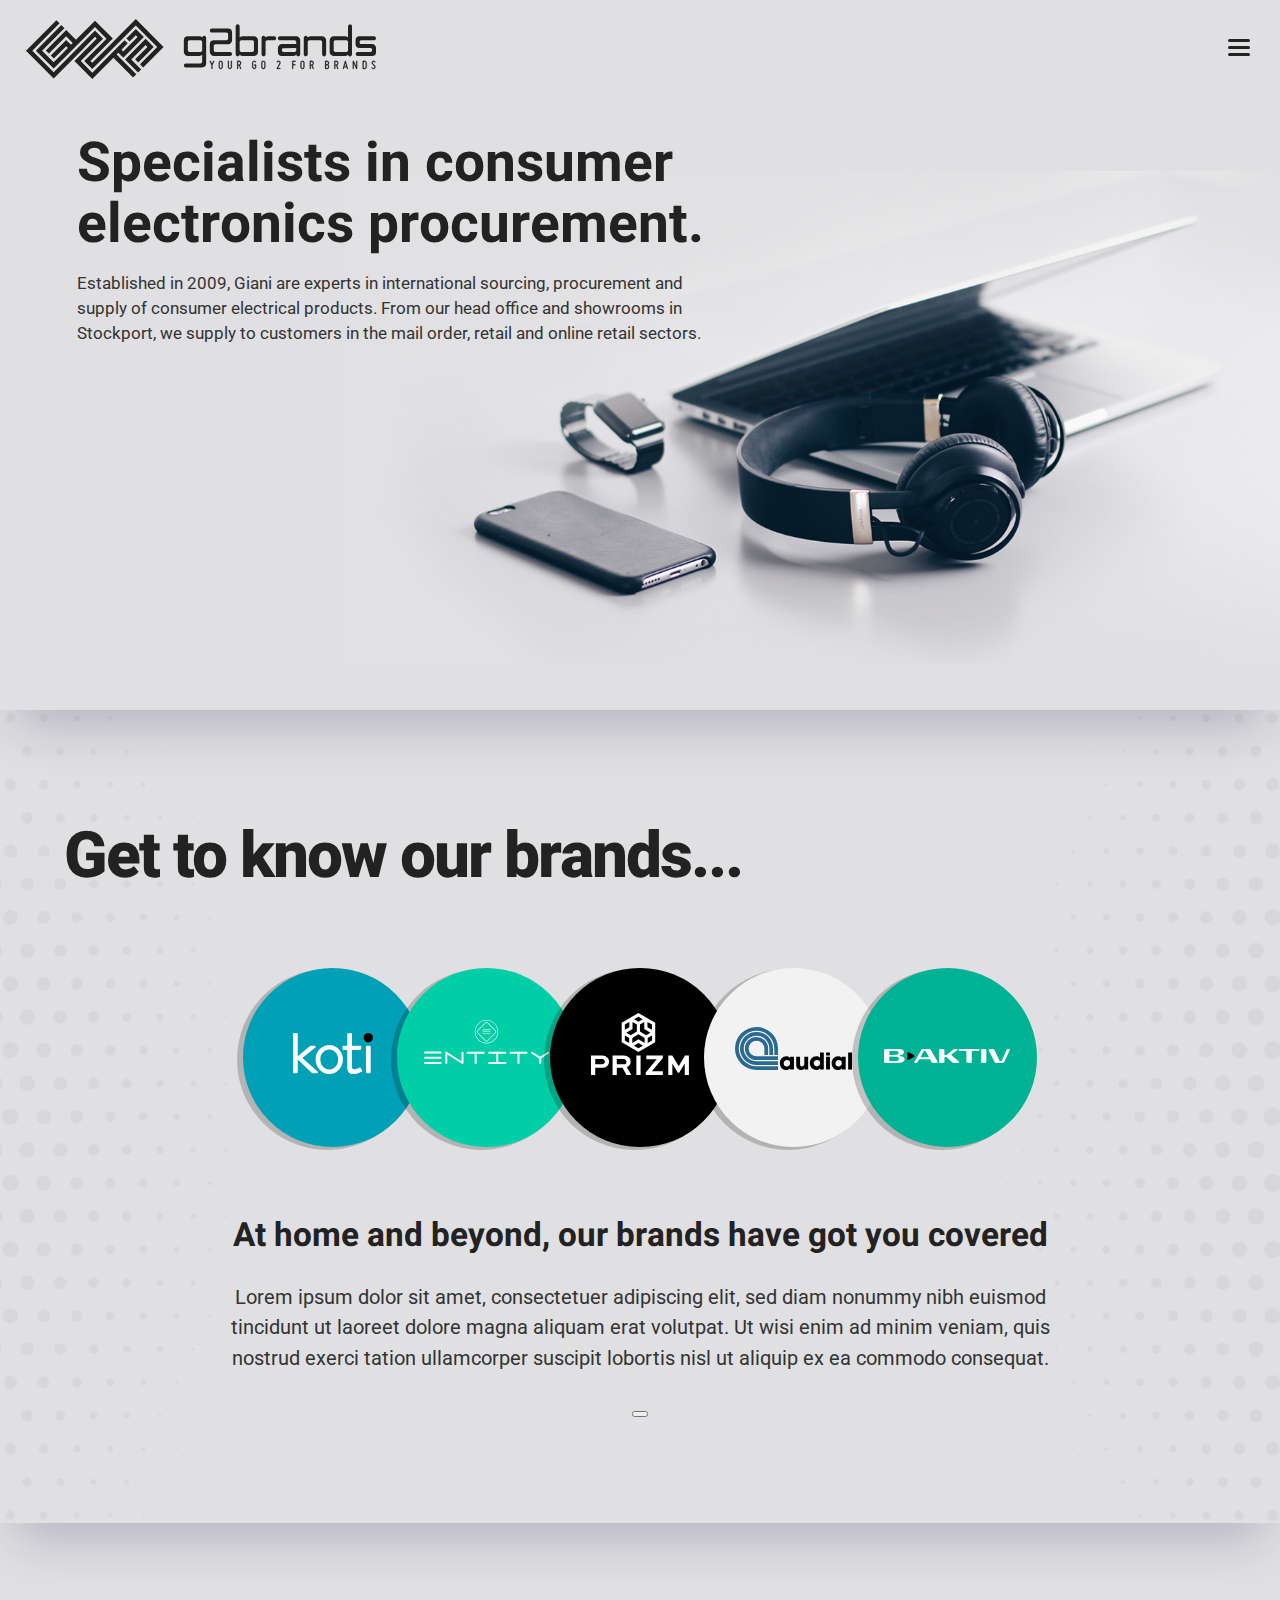
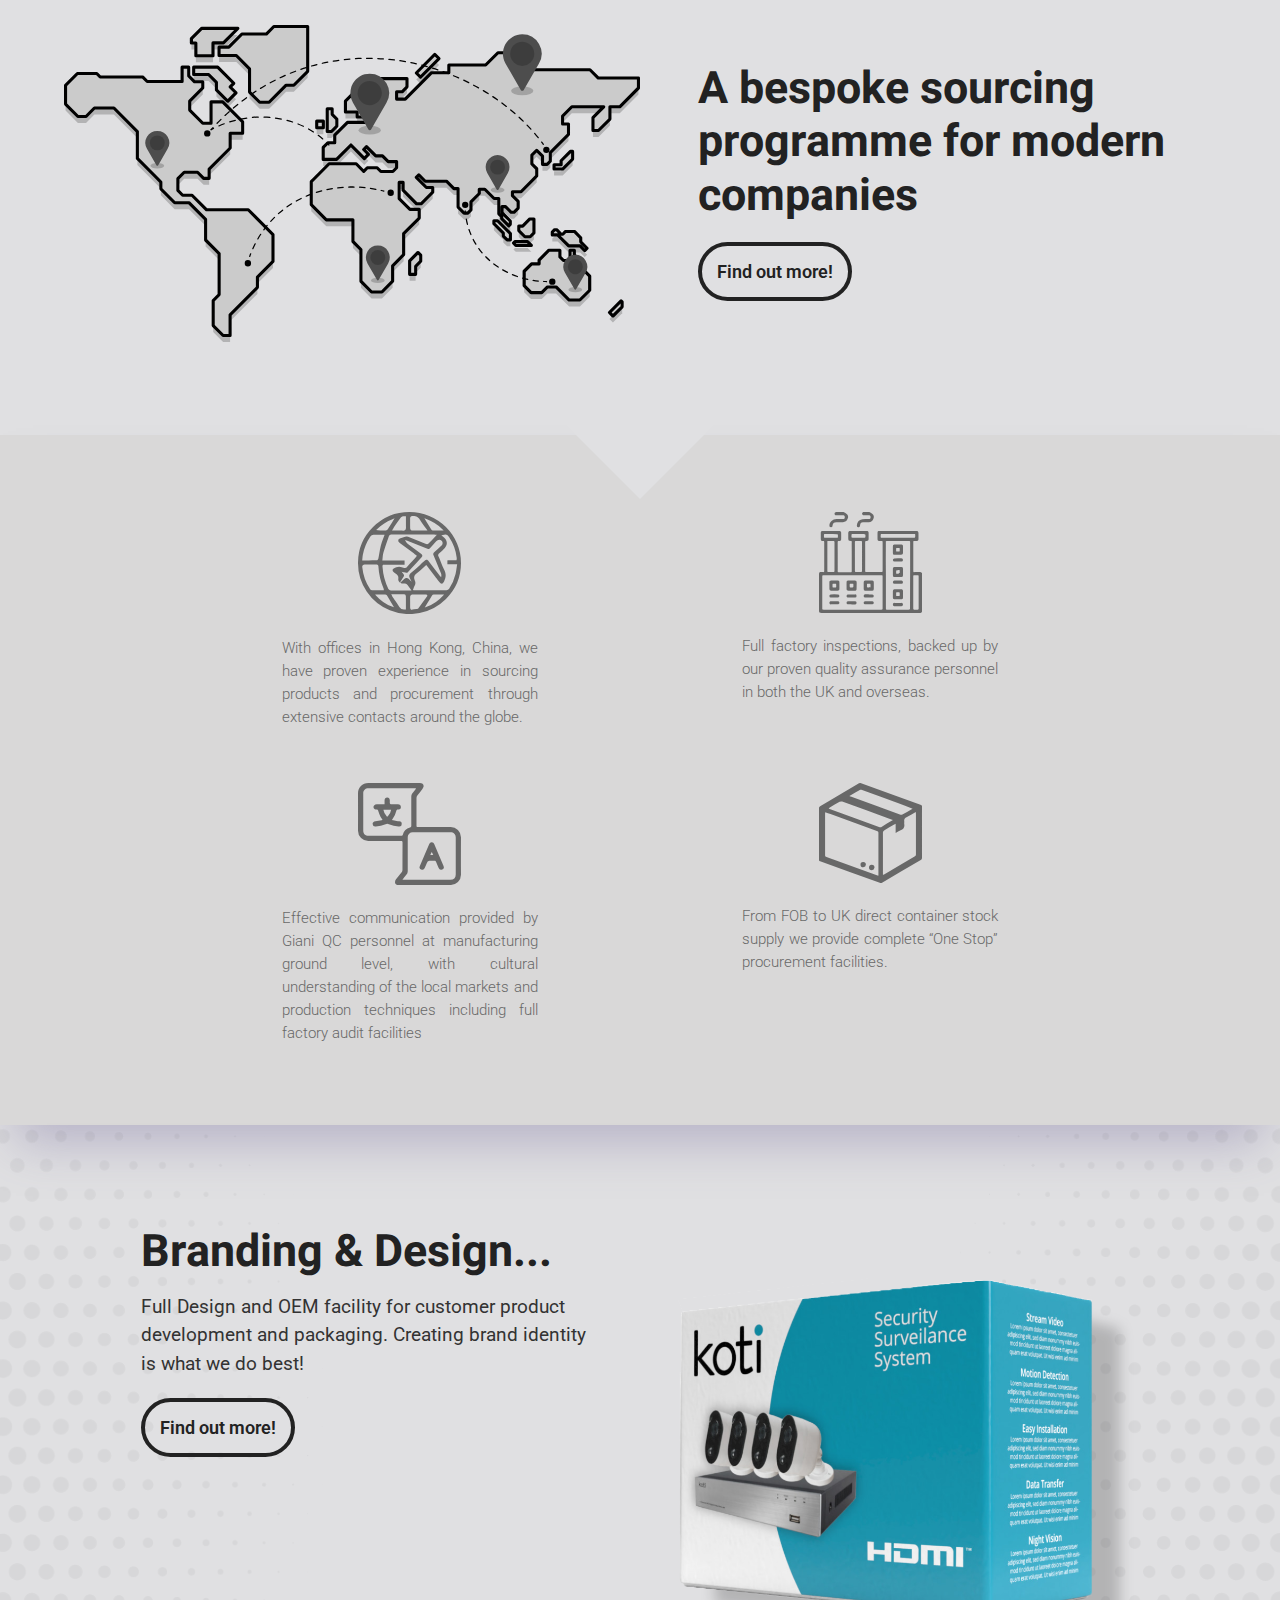
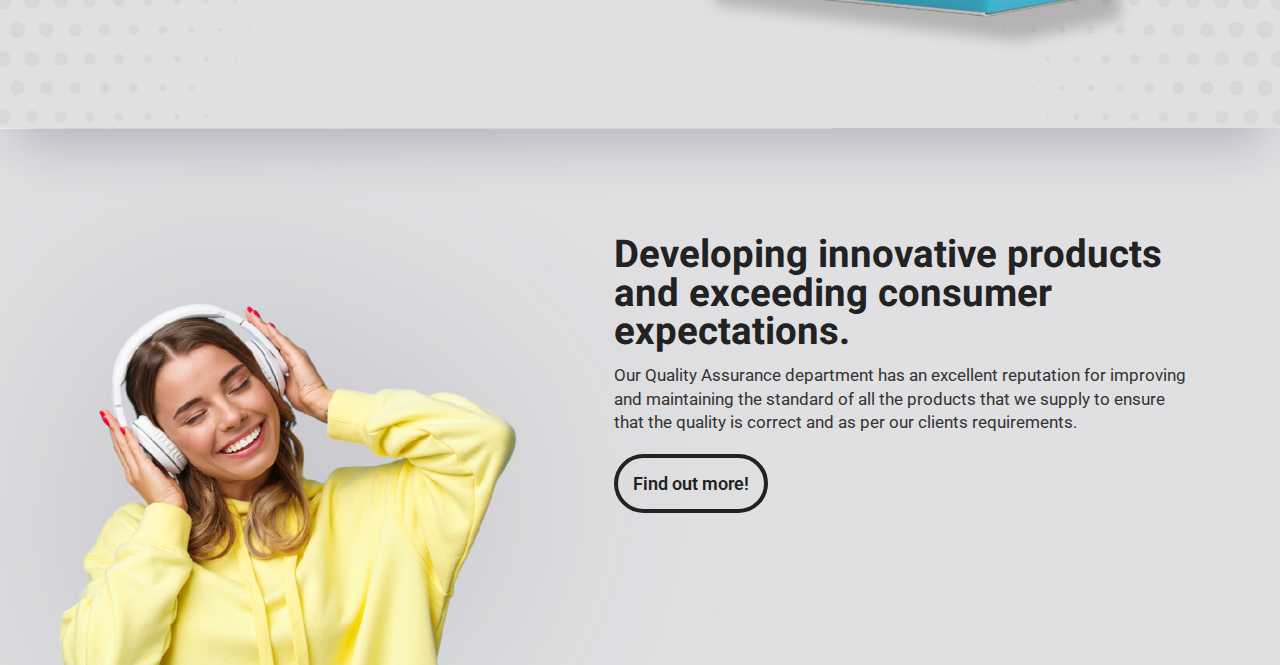
==== index.html @ 63da203d "Add files via upload" ====
<!DOCTYPE html>
<html lang="en">

<head>
    <meta http-equiv="Content-Type" content="text/html; charset=utf-8">
    <meta name="viewport" content="width=device-width, initial-scale=1.0" />
    <meta http-equiv="X-UA-Compatible" content="ie=edge" />
    <link rel="stylesheet" href="style.css">
</head>


<body>

    <!-- Navbar 
------------------------------------------- -->


    <nav>
        <div id="logo"><img src="assets/g2b-logo-1.svg" alt=""></div>
        <label for="drop" class="toggle-1" id='main-toggle'><span class="nav-icon"></span></label>
        <input type="checkbox" id="drop">
        <ul class="menu">
            <li><a href="index.html">Home</a></li>
            <li>
                <!-- First Tier Drop Down -->
                <label for="drop-1" class="toggle-2">Brands +</label>
                <a href="#">Brands</a>
                <input type="checkbox" id="drop-1">
                <ul>
                    <li><a href="entity.html">Entity</a></li>
                    <li><a href="#">Audial</a></li>
                    <li><a href="#">B-Aktiv</a></li>
                    <li><a href="#">Prizm</a></li>
                    <li><a href="#">Koti</a></li>
                </ul>
            </li>
            <li><a href="#">Sourcing</a></li>
            <li><a href="#">Branding & Design</a></li>
            <li><a href="#">Quality Assurance</a></li>
            <li><a href="#">Contact</a></li>
        </ul>
    </nav>


    <!-- Header 
------------------------------------------- -->

    <div class="header home-header section">
        <div class="header-txt">
            <h1>Specialists in consumer electronics procurement.</h1>
            <p>Established in 2009, Giani are experts in international sourcing,
                procurement and supply of consumer electrical products.
                From our head office and showrooms in Stockport, we supply
                to customers in the mail order, retail and online retail sectors.</p>
        </div>
        <img src="assets/CE.png" alt="">
    </div>


    <!-- Brands 
------------------------------------------- -->

    <div class="brands section dots-bg">
        <h2>Get to know our brands...</h2>
        <div class="brand-links">
            <a href="#" id="koti"><img src="assets/koti.svg" alt="">
                <h5>Smart Home<br>Technology</h5>
            </a>
            <a href="entity.html" id="entity"><img src="assets/entity.svg" alt="">
                <h5>Affordable Home<br>Computing</h5>
            </a>
            <a href="#" id="prizm"><img src="assets/prizm.svg" alt="">
                <h5>High Spec<br>Computing</h5>
            </a>
            <a href="#" id="audial"><img src="assets/audial.svg" alt="">
                <h5>Audio & Home<br>Cinema</h5>
            </a>
            <a href="#" id="b-aktiv"><img src="assets/b-aktiv.svg" alt="">
                <h5>Wearable<br>Tech</h5>
            </a>
        </div>
        <div class="txt brands-txt">
            <h3>At home and beyond, our brands have got you covered</h3>
            <p>Lorem ipsum dolor sit amet, consectetuer adipiscing elit, sed diam nonummy nibh euismod tincidunt ut
                laoreet dolore magna aliquam erat volutpat. Ut wisi enim ad minim veniam, quis nostrud exerci tation
                ullamcorper suscipit lobortis nisl ut aliquip ex ea commodo consequat. </p>
            <button></button>
        </div>
    </div>


    <!-- Sourcing 
------------------------------------------- -->
    <div class="sourcing">
        <div class="sourcing-header flex-panel">
            <div class="image"><img src="assets/global-sourcing-logistics.svg" alt=""></div>
            <div class="text-n-button">
                <h2>A bespoke sourcing
                    programme for modern
                    companies</h2>
                <a href="#" class="button">Find out more!</a>
            </div>
        </div>
        <div id="shape">
            <div class="triangle-down"></div>
        </div>
        <div class="sourcing-icons">
            <div class="icon-box"><img src="assets/icon-global-sourcing-grey.svg" alt="">
                <p>With offices in Hong Kong, China, we have proven experience in sourcing products and
                    procurement through extensive contacts
                    around the globe.</p>
            </div>
            <div class="icon-box"><img src="assets/icon-factory-grey.svg" alt="">
                <p>Full factory inspections, backed up by our
                    proven quality assurance personnel in both
                    the UK and overseas.</p>
            </div>
            <div class="icon-box"><img src="assets/icon-communication-grey.svg" alt="">
                <p>Effective communication provided by Giani
                    QC personnel at manufacturing ground level, with cultural understanding of the local markets and
                    production techniques including full factory audit facilities</p>
            </div>
            <div class="icon-box"><img src="assets/icon-procurement-grey.svg" alt="">
                <p>From FOB to UK direct container stock supply we provide complete “One Stop” procurement facilities.
                </p>
            </div>
        </div>
    </div>



    <!-- Branding & Packaging 
------------------------------------------- -->

    <div class="packaging section dots-bg">
        <div class="packaging-panel flex-panel">
            <div class="text-n-button">
                <h2>Branding & Design...</h2>
                <p>Full Design and OEM facility for customer
                    product development and packaging. Creating
                    brand identity is what we do best!</p>
                <a href="#" class="button">Find out more!</a>
            </div>
            <div class="image"><img src="assets/packaging.png" alt=""></div>
        </div>
    </div>


    <!-- Quality Assurance 
------------------------------------------- -->

    <div class="quality section">

        <div class="text-n-button">
            <h2>Developing innovative products
                and exceeding consumer
                expectations.</h2>
            <p>Our Quality Assurance department has an excellent reputation for improving
                and maintaining the standard of all the products that we supply to ensure that
                the quality is correct and as per our clients requirements.</p>
            <a href="#" class="button">Find out more!</a>
        </div>

    </div>

</body>

</html>
---- style.css ----
@import url('https://fonts.googleapis.com/css2?family=Heebo:wght@100;200;300;400;500;600;700;800;900&display=swap');
@import url('https://fonts.googleapis.com/css2?family=Roboto:ital,wght@0,100;0,300;0,400;0,500;0,700;0,900;1,100;1,300;1,400;1,500;1,700;1,900&display=swap');


/* Global
--------------------------------------------- */


body {
  background:#e0e0e2;
  margin: 0;
  padding: 0;
  word-wrap: break-word !important;
  font-family: 'roboto', sans-serif;
  color: #333333;
  overflow-x: hidden;
}

a,
a:link,
a:active,
a:visited {
  text-decoration: none;
}

h1,h2,h3,h4,h5,h6 {
  font-family: 'Heebo',sans-serif;
  color: #222222;
}

.section {
  width: 100%;
  padding: 8vw 0 0 0;
  box-shadow: 0 2em 3em -1em rgba(15, 5, 68, 0.2);
}

.dots-bg {
  background: url(assets/bg.png) no-repeat center;
  background-size: cover;
}
.button {
  color: #222222;
  font-weight: 600;
  border: 4px solid #222;
  padding: 15px;
  border-radius: 100px;
  font-size: 18px;
  transition: all 0.4s ease-in-out;
}
.button:hover {
  color: #e0e0e2;
  background-color: #222222;
}


/* Navigation
--------------------------------------------- */

nav {
  margin: 0;
  padding: 1.5vw 0 0 0;
  background-color: #e0e0e2;
}

#logo {
  float: left;
  width: 350px;
  margin: 0 0 1vw 2vw;  
}


nav .toggle-1 {
  position: relative;
  padding: 27px 20px 0 0;
  float: right;
  right: 10px;
  width: 22px;
  height: 22px;
  cursor: pointer;
  transition: all .5s ease-in-out;
}

nav .toggle-1 .nav-icon {
  display: block;
  position: relative;
  background: #222222;
  height: 3px;
  width: 22px;
  border-radius: 3px;
  transition: all .5s ease-in-out;
}

nav .toggle-1 .nav-icon::before,
nav .toggle-1 .nav-icon::after {
  content: "";
  position: absolute;
  background: #222222;
  height: 3px;
  width: 22px;
  border-radius: 3px;
  transition: all .5s ease-in-out;
}

nav .toggle-1 .nav-icon::before {
    transform: translateY(-7px);
}

nav .toggle-1 .nav-icon::after {
    transform: translateY(7px);
}

nav .toggle-1.open .nav-icon {
    transform: translateX(-22px);
    background: transparent;
}


nav:after {
  content: "";
  display: table;
  clear: both;
}

nav ul {
  float: right;
  padding: 0;
  list-style: none;
  position: relative;
  transition: all 0.3s ease-out;
  margin: 0 3vw 0 0;
}

nav ul li {
  margin: 0px;
  display: inline-block;
  float: left;
}

nav a {
  display: block;
  padding: 0 20px;
  color: #7b7b7b;
  font-size: 16px;
  font-weight: 500;
  line-height: 60px;
  text-decoration: none;
  transition: color 0.4s ease;
}

nav ul li ul li a {
    color: #a8a8a8;
    transition: color 0.4s ease;
    line-height: 50px !important;
}

nav ul li ul li a:hover {
  color: white;
}

nav a:hover {
  color: black;
}

nav ul ul {
  position: absolute;
  top: 90px;
  background: #222222;
  opacity: 0;
  visibility: hidden;
  transition: opacity .4s ease, top .4s ease;
}

nav ul li:hover>ul {
  top: 50px;
  opacity: 1;
  visibility: visible;
  transition: 0.4s ease;
}

nav ul ul li {
  width: 120px;
  float: none;
  display: list-item;
  position: relative;
  border-bottom: 1px solid black;
}

li>a:after {
  content: ' +';
}

li>a:only-child:after {
  content: '';
}


/* Homepage
--------------------------------------------- */

.home-header {
  width: 100%;
  height: 46vw;
  padding: 2vw 0 0 0 !important;
}
.home-header .header-txt {
  width: 50%;
  margin-left: 6vw;
}
.home-header .header-txt h1 {
  font-size: 4.3vw;
  margin: 1vw 0 0 0;
  line-height: 1.1;
}
.home-header .header-txt p {
  font-size: 1.3vw;
  line-height: 1.5;
}
.home-header img {
  position: relative;
  right: -27vw;
  top: -15vw;
  z-index: -1;
  width: 77%;
}

/* ==================================== */

.brands {
  width: 100%;
  padding: 100px 0 100px 0;
}
.brands h2 {
  margin: 0;
  font-size: 5vw;
  font-weight: 800;
  margin-left: 5vw;
  letter-spacing: -2px;
}
.brands .brand-links {
  display: flex;
  justify-content: center;
  align-items: center;
  margin: 5vw 0;
}
.brands .brand-links a {
  width: 14vw;
  height: 14vw;
  margin: 0 -1vw;
  border-radius: 50%;
  text-align: center;
  box-shadow: -5px 2px 0 1px rgba(0, 0, 0, .2);
  transition: all .4s ease-in-out;
}
.brands .brand-links a h5 {
  font-size: 1vw;
  color: #222222;
  visibility: hidden;
  opacity: 0;
  text-align: center;
  position: relative;
  font-weight: 500;
  transform: translateY(50px);
  transition: all .4s ease-in-out;
}
.brands .brand-links a:hover {
  transform: scale(1.25, 1.25) translateY(-3vw);
  box-shadow: -10px 15px 15px 1px rgba(0, 0, 0, .2);
}
.brands .brand-links a:hover h5 {
  opacity: 1;
  visibility: visible;
  transform: translateY(0);
}
#koti {
  background-color: #00A1B7;
  z-index: 0;
}
#koti img {
  width: 45%;
  margin: 36% auto;
}
#koti h5 {
  top: -0.5vw;
}
#entity {
  background-color: #00CEA6;
  z-index: 1;
}
#entity img {
  width: 70%;
  margin: 29% 0;
}
#entity h5 {
  top: 1.3vw;
}
#prizm {
  background-color: black;
  z-index: 2;
}
#prizm img {
  width: 55%;
  margin: 25% 0;
}
#prizm h5 {
  top: 1vw;
}
#audial {
  background-color: #F2F2F2;
  z-index: 3;
}
#audial img {
  width: 65%;
  margin: 33% 0;
}
#audial h5 {
  top: 0.2vw;
}
#b-aktiv {
  background-color: #00B294;
  z-index: 4;
}
#b-aktiv img {
  width: 70%;
  margin: 45% 0;
}
#b-aktiv h5 {
  top: -1.1vw;
}
.brands .txt {
  width: 65%;
  margin: auto;
  text-align: center;
  line-height: 1.5;
}
.brands .txt h3 {
  font-size: 2.3vw;
  margin-bottom: 0;
}
.brands .txt p {
  font-size: 1.2vw;
}

/* ==================================== */

.sourcing {
  width: 100%;
  padding: 8vw 0 0 0;
  /* background: url(assets/divider-1.png) right bottom no-repeat, url(assets/divider-2.png) left top no-repeat;
  background-size: contain, contain; */
  margin-bottom: -10vw;
}
.sourcing .sourcing-header {
  display: flex;
  justify-content: space-between;
  align-content: center;
  width: 90%;
  margin: 0 auto 2vw auto;
}
.sourcing .sourcing-header .image {
  width: 50%;
}
.sourcing .sourcing-header .text-n-button {
  width: 45%;
}
.sourcing .sourcing-header .text-n-button h2 {
  font-size: 3.5vw;
  line-height: 1.2;
}
.sourcing #shape .triangle-down {
  width: 0px;
  border-left: 10vw solid transparent;
  border-right: 10vw solid transparent;
  border-top: 10vw solid #e0e0e2;
  margin: 0 auto;
  z-index: 10;
  position: relative;
}
.sourcing .sourcing-icons {
  display: flex;
  justify-content: space-evenly;
  align-content: flex-start;
  flex-wrap: wrap;
  margin-top: 5vw;
  background: #D9D8D8;
  padding: 6vw 0 4vw 0;
  position: relative;
  top: -10vw;
  box-shadow: 0 2em 3em -1em rgba(99, 90, 145, 0.35);
}
.sourcing .sourcing-icons .icon-box {
  width: 18vw;
  margin: 0 2vw 0 2vw;
  text-align: center;
  font-size: 1vw;
  line-height: 1.5;
  color: #686868;
  font-weight: 300;
}
.sourcing .sourcing-icons .icon-box img {
  width: 6vw;
}
.sourcing .sourcing-icons .icon-box p {
  text-align: left !important;
}

/* ==================================== */

.packaging {
  padding: 10vw 0 5vw 0;
  position: relative;
  z-index: 5; 
  }
.packaging .packaging-panel {
  display: flex;
  justify-content: space-evenly;
  align-content: center;
  width: 90%;
  margin: 0 auto 2vw auto;
}
.packaging .packaging-panel .text-n-button {
  width: 40%;
  position: relative;
  top: -5vw;
}
.packaging .packaging-panel .text-n-button h2 {
  font-size: 3.5vw;
  line-height: 1.2;
  margin-bottom: 0;
}
.packaging .packaging-panel .text-n-button p {
  font-size: 1.5vw;
  margin: 1vw 0 3vw 0;
  line-height: 1.5;
}
.packaging .packaging-panel .image {
  width: 40%;
  position: relative;
  top: 2vw;
}
.packaging .packaging-panel .image img {
  width: 100%;
}

/* ==================================== */

.quality {
  background: url(assets/woman-headphones.jpg) no-repeat;
  background-size: 65% auto;
  position: relative;
  padding-top: 12vw !important;
  height: 30vw;
}
.quality .text-n-button {
  width: 45vw;
  float: right;
  right: 7vw;
  position: relative;
  top: -6vw;
}
.quality .text-n-button h2 {
  font-size: 3vw;
  line-height: 1;
  margin-bottom: 0;
}
.quality .text-n-button p {
  font-size: 1.3vw;
  line-height: 1.4;
  margin: 1vw 0 3vw 0;
}

/* Entity
--------------------------------------------- */

.entity-header {
  background: #00CBB7;
  display: flex;
  align-items: center;
  padding-top: 2vw !important;
}
.entity-header .image {
  float: left;
  width: 35%;
  margin-right: -3vw;
}
.entity-header .text {
  width: 50%;
  position: relative;
  right: -9vw;
  top: -5vw;
}
.entity-header .text p {
  color: white;
  font-size: 2vw;
  font-weight: 300;
}

/* ==================================== */

.entity-rove-panel-1 {
  width: 100%;
  background: url(assets/entity-rove-14-inch-1.jpg) no-repeat;
  background-size: cover;
  background-position: 15vw 2vw;
  height: 51vw;
  box-shadow: 0 2em 3em -1em rgba(15, 5, 68, 0.2);
  margin: 7vw 0;
  padding-bottom: 3vw;
}
.entity-rove-panel-1 .txt {
  width: 45%;
  margin-left: 7vw; 
}
.entity-rove-panel-1 .txt h2 {
  font-size: 4.3vw;
  line-height: 1.1;
  margin-bottom: 0;
}
.entity-rove-panel-1 .txt p {
  font-size: 1vw;
  line-height: 1.5;
}
.entity-rove-panel-1 .txt .product-icons {
  display: flex;
  justify-content: space-evenly;
  align-items: flex-end;
margin-top: 2vw;  
  width: 100%;
}
.entity-rove-panel-1 .txt .product-icons .icon-box {
  text-align: center;
  width: 11vw;
}
.entity-rove-panel-1 .txt .product-icons .icon-box img {
  width: 60px;
}
.entity-rove-panel-1 .txt .product-icons .icon-box h5 {
  margin: 0.5vw 0;
  font-size: 1vw;
  font-weight: 900;
}
.entity-rove-panel-1 .txt .product-icons .icon-box p {
  margin: 0.25vw 0;
}
#storage {
  height: 60px;
}

/* Media Queries
--------------------------------------------- */
@media all and (max-width : 1550px) {
  
  .sourcing .sourcing-icons {
    justify-content: center;
    padding: 6vw 0 2vw 0;
  }
  .sourcing .sourcing-icons .icon-box {
    width: 20vw;
    margin: 0 8vw 3vw 8vw;
    font-size: 1.2vw;
  }
  .sourcing .sourcing-icons .icon-box img {
    width: 8vw;
  }
  .sourcing .sourcing-icons .icon-box p {
    text-align: justify !important;
  }

}
@media all and (max-width : 1300px) {

  nav {
    margin: 0;
  }
  nav a {
      color: #bdbdbd;
      font-size: 25px;
      padding-left: 3.5vw;
  }
  nav a:hover {
      color: white;
  }
  nav ul{
    float:none;
    max-height: 0;
    clear: both;
    overflow: hidden;
    margin: 0;
  }
  nav .menu .toggle-2 {
    display: block;
    padding: 0 0 0 3.5vw;
    color: #bdbdbd;
    font-size: 25px;
    font-weight: 500;
    line-height: 60px;
    text-decoration: none;
    transition: color 0.4s ease;
    cursor: pointer;
  }
  .toggle-2+a {
    display: none;
  }

  nav .menu .toggle-2:hover {
      color: white;
  }

  [id^=drop]:checked+ul {
    display: block;
    max-height: 700px;
  }

  nav ul li {
    display: block;
    width: 100%;
    background: #222222;
    border-bottom: solid 1px black;
  }

  nav ul ul .toggle,
  nav ul ul a {
    padding: 0 40px;
  }

  nav ul ul a {
    background-color: #2d2d2d;
    font-size: 18px;
  }

  nav ul li ul li a {
      color: #939393;
  }

  nav ul ul {
    float: none;
    position: static;
    color: #bdbdbd;
    opacity: 1;
    visibility: visible;
    max-height: 0;
    overflow: hidden;
  }

  nav ul ul li:hover>ul,
  nav ul li:hover>ul {
    display: none;
  }

  nav ul ul li {
    display: block;
    width: 100%;
  }
  input {
      display: none;
  }
  .brands .brand-links {
    margin: 5vw 0;
  }
  .brands .brand-links a h5 {
    font-size: 1.2vw;
  }
  .brands .txt {
    width: 65%;
    font-size: 1.5vw;
  }
  .brands .txt h3 {
    font-size: 2.6vw;
    margin-bottom: 0;
  }
  .brands .txt p {
    font-size: 1.6vw;
  }

}

@media (min-width: 1300px) {
  
    .toggle-1,
    .toggle-2,
    #drop,
    #drop-1 {
        display: none;
    }
}
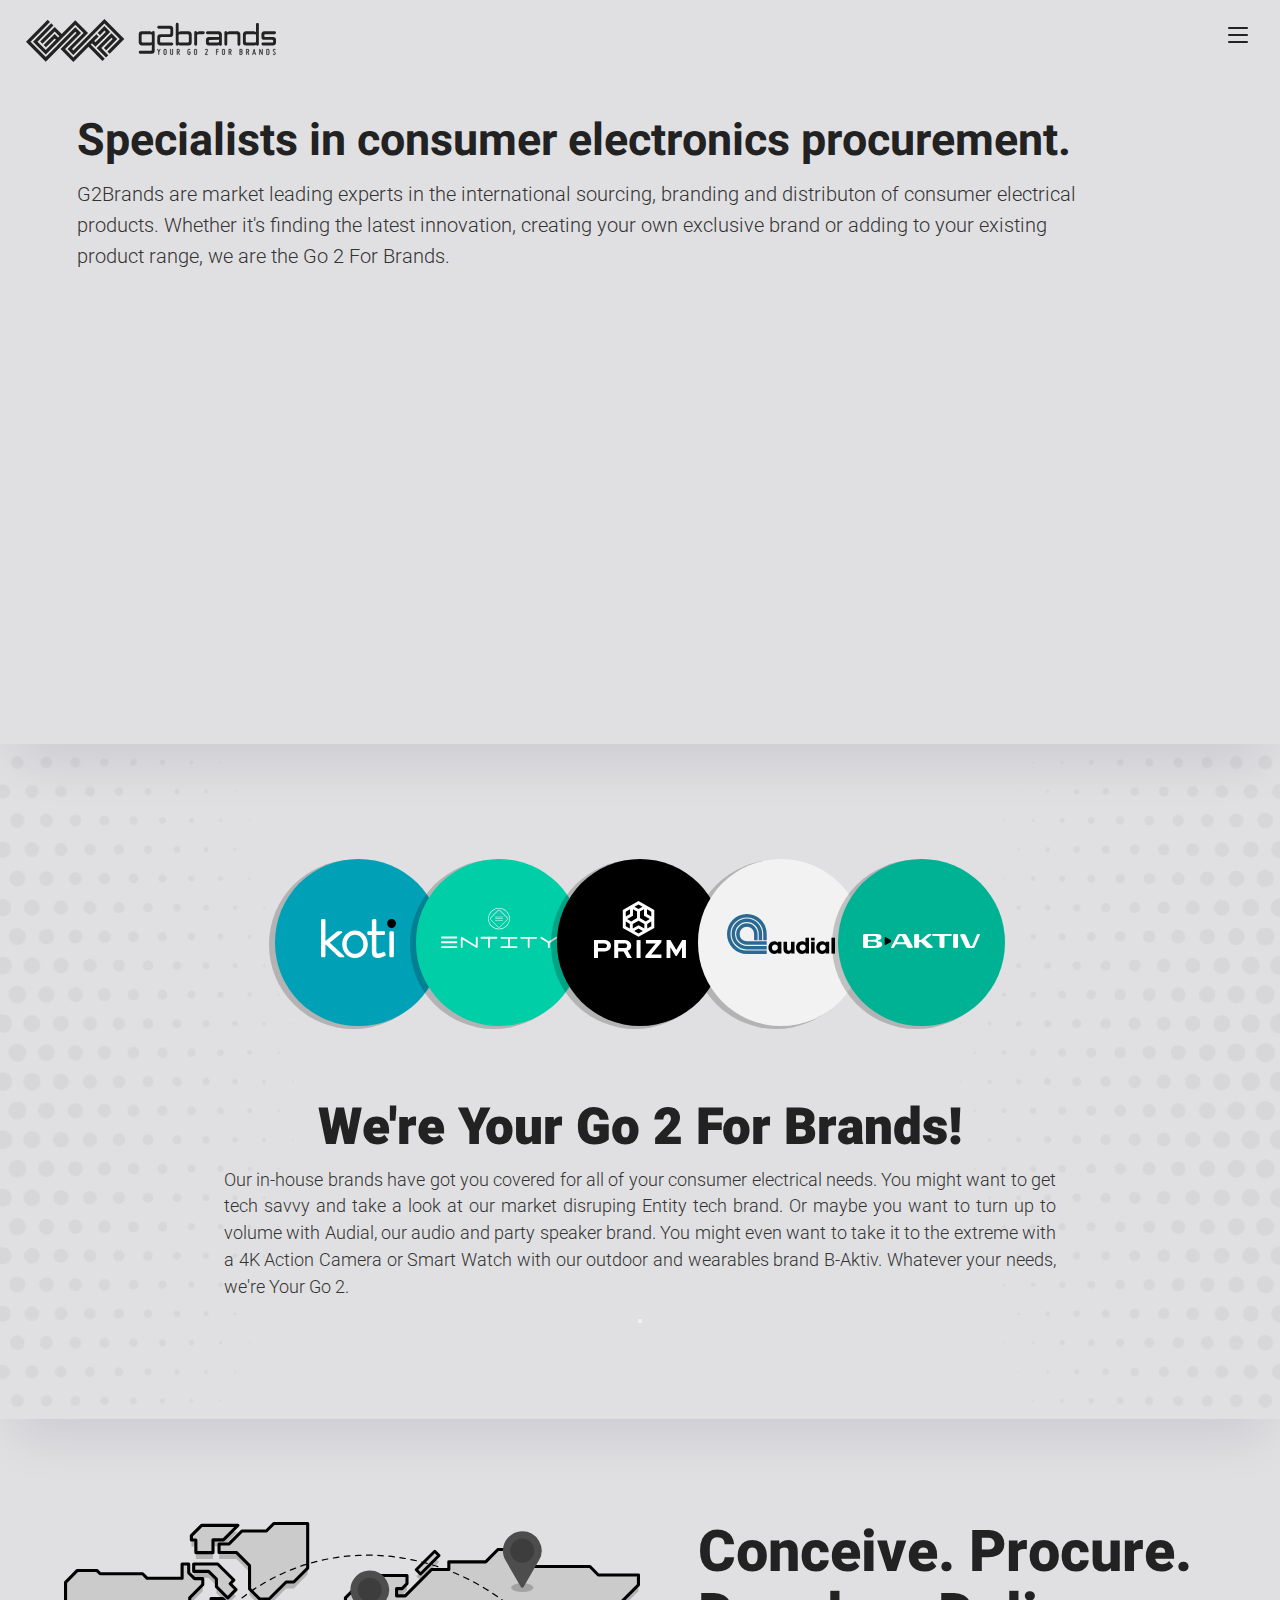
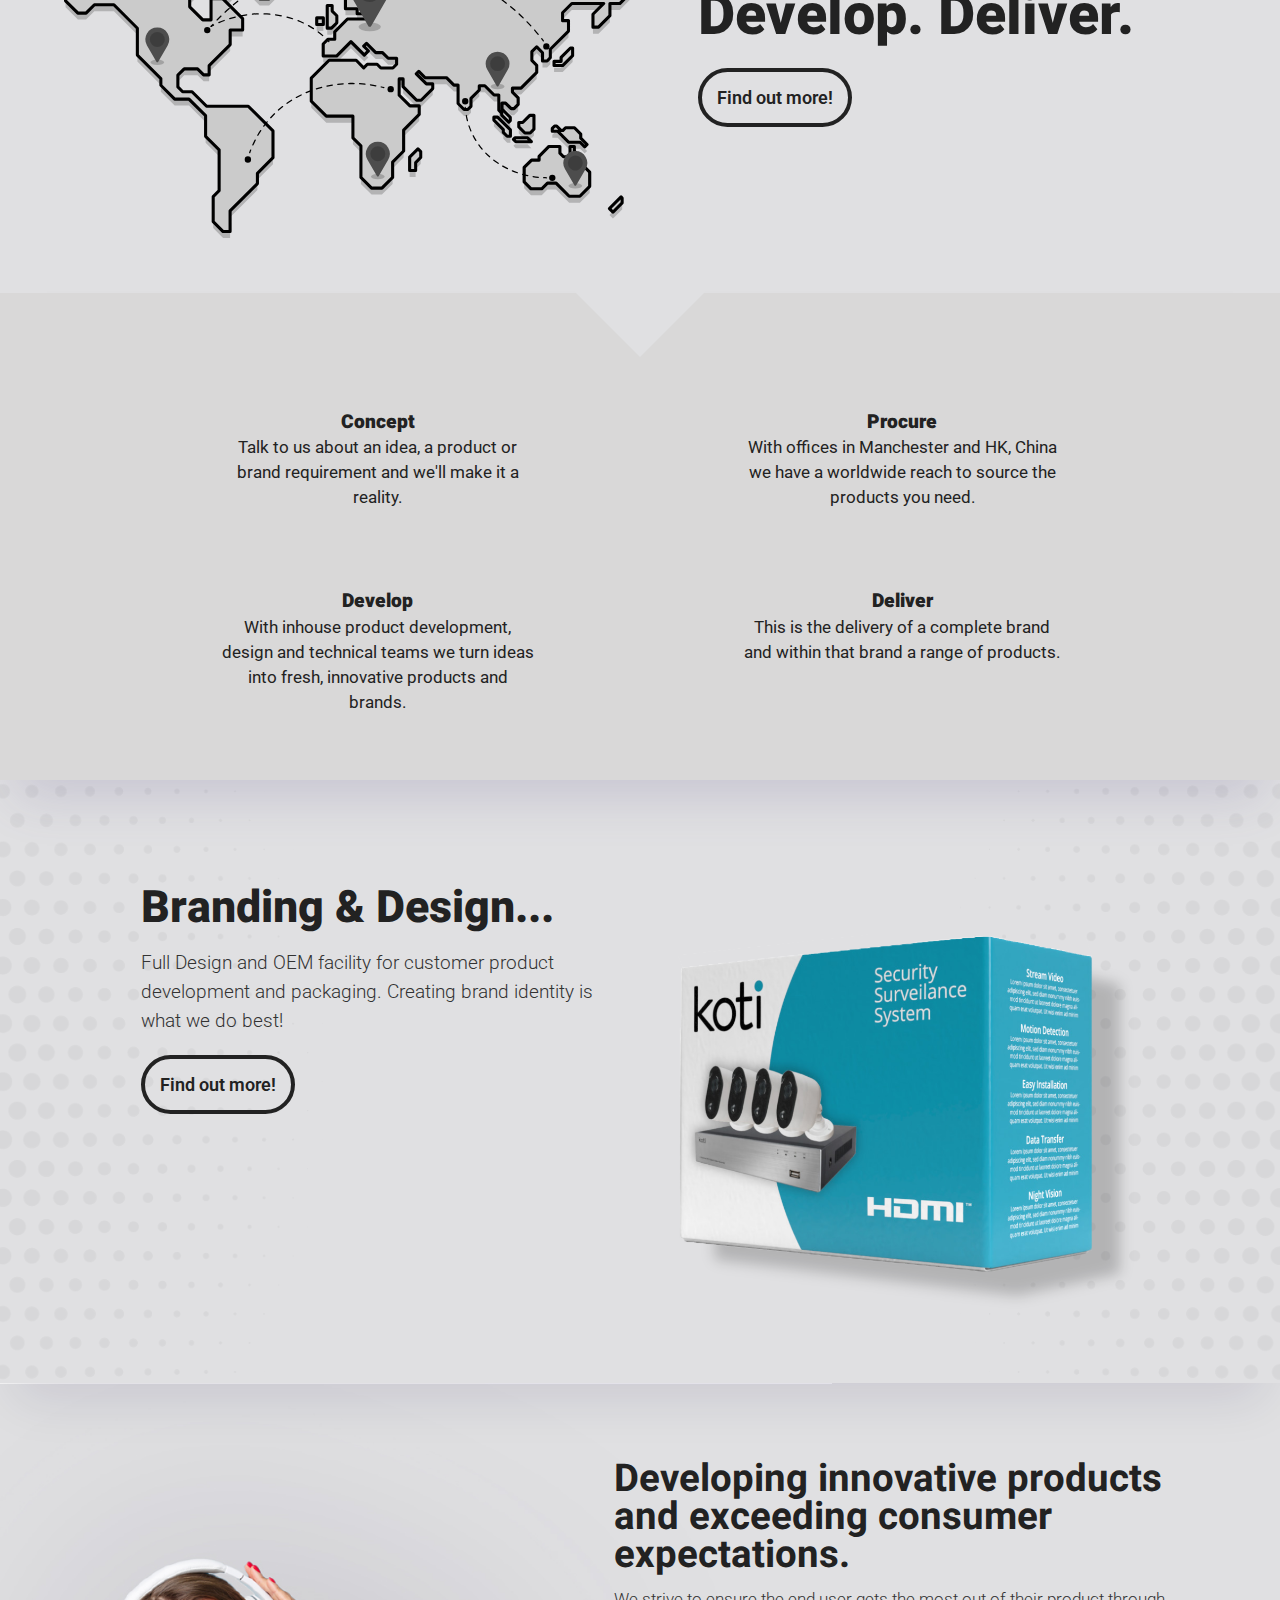
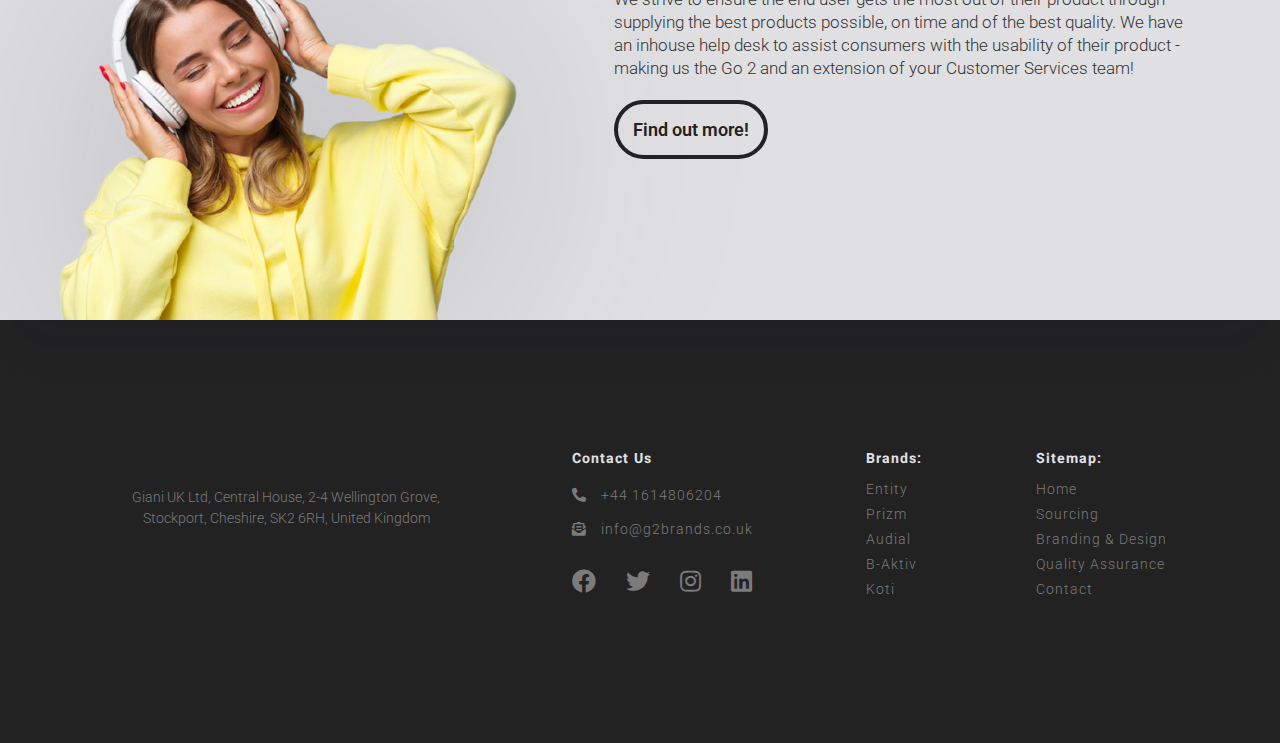
==== commit d3e2af2c: "Add files via upload" ====
--- a/index.html
+++ b/index.html
@@ -6,8 +6,32 @@
     <meta name="viewport" content="width=device-width, initial-scale=1.0" />
     <meta http-equiv="X-UA-Compatible" content="ie=edge" />
     <link rel="stylesheet" href="style.css">
+    <link rel="stylesheet" href="https://cdnjs.cloudflare.com/ajax/libs/font-awesome/5.14.0/css/all.min.css">
+    <title>G2Brands | Home</title>
+    
+    <script>
+        window.onscroll = function () {
+            scrollFunction();
+        };
+
+        function scrollFunction() {
+            if (
+                document.body.scrollTop > 600 ||
+                document.documentElement.scrollTop > 600
+            ) {
+                document.getElementById("smallnavbar").style.visibility = "visible";
+                document.getElementById("smalllogo").style.visibility = "visible";
+                document.getElementById("smallnavbar").style.opacity = "1";
+                document.getElementById("smalllogo").style.opacity = "1";
+            } else {
+                document.getElementById("smallnavbar").style.visibility = "hidden";
+                document.getElementById("smalllogo").style.visibility = "hidden";
+                document.getElementById("smallnavbar").style.opacity = "0";
+                document.getElementById("smalllogo").style.opacity = "0";
+            }
+        }
+    </script>
 </head>
-
 
 <body>
 
@@ -17,8 +41,9 @@
 
     <nav>
         <div id="logo"><img src="assets/g2b-logo-1.svg" alt=""></div>
+        <input type="checkbox" id="drop" />
         <label for="drop" class="toggle-1" id='main-toggle'><span class="nav-icon"></span></label>
-        <input type="checkbox" id="drop">
+
         <ul class="menu">
             <li><a href="index.html">Home</a></li>
             <li>
@@ -31,7 +56,7 @@
                     <li><a href="#">Audial</a></li>
                     <li><a href="#">B-Aktiv</a></li>
                     <li><a href="#">Prizm</a></li>
-                    <li><a href="#">Koti</a></li>
+                    <li class="sub-koti"><a href="#">Koti</a></li>
                 </ul>
             </li>
             <li><a href="#">Sourcing</a></li>
@@ -41,6 +66,32 @@
         </ul>
     </nav>
 
+    <nav id="smallnavbar" class="smallnavbar">
+        <div id="smalllogo" class="smalllogo"><img src="assets/g2b-logo-1-small-grey.svg" alt=""></div>
+        <label for="drop-2" class="toggle-3" id='main-toggle-small'><span class="nav-icon"></span></label>
+        <input type="checkbox" id="drop-2">
+        <ul class="menu">
+            <li><a href="index.html">Home</a></li>
+            <li>
+                <!-- First Tier Drop Down -->
+                <label for="drop-3" class="toggle-4">Brands +</label>
+                <a href="#">Brands</a>
+                <input type="checkbox" id="drop-3">
+                <ul>
+                    <li><a href="entity.html">Entity</a></li>
+                    <li><a href="#">Audial</a></li>
+                    <li><a href="#">B-Aktiv</a></li>
+                    <li><a href="#">Prizm</a></li>
+                    <li class="sub-koti"><a href="#">Koti</a></li>
+                </ul>
+            </li>
+            <li><a href="#">Sourcing</a></li>
+            <li><a href="#">Branding & Design</a></li>
+            <li><a href="#">Quality Assurance</a></li>
+            <li><a href="#">Contact</a></li>
+        </ul>
+    </nav>
+
 
     <!-- Header 
 ------------------------------------------- -->
@@ -48,12 +99,11 @@
     <div class="header home-header section">
         <div class="header-txt">
             <h1>Specialists in consumer electronics procurement.</h1>
-            <p>Established in 2009, Giani are experts in international sourcing,
-                procurement and supply of consumer electrical products.
-                From our head office and showrooms in Stockport, we supply
-                to customers in the mail order, retail and online retail sectors.</p>
-        </div>
-        <img src="assets/CE.png" alt="">
+            <p>G2Brands are market leading experts in the international sourcing, branding and distributon of consumer
+                electrical products. Whether it's finding the latest innovation, creating your own exclusive brand or
+                adding to your existing product range, we are the Go 2 For Brands.</p>
+        </div>
+        <img src="assets/CE.jpg" alt="">
     </div>
 
 
@@ -80,10 +130,12 @@
             </a>
         </div>
         <div class="txt brands-txt">
-            <h3>At home and beyond, our brands have got you covered</h3>
-            <p>Lorem ipsum dolor sit amet, consectetuer adipiscing elit, sed diam nonummy nibh euismod tincidunt ut
-                laoreet dolore magna aliquam erat volutpat. Ut wisi enim ad minim veniam, quis nostrud exerci tation
-                ullamcorper suscipit lobortis nisl ut aliquip ex ea commodo consequat. </p>
+            <h3>We're Your Go 2 For Brands!</h3>
+            <p>Our in-house brands have got you covered for all of your consumer electrical needs. You might want to get
+                tech savvy and take a look at our market disruping Entity tech brand. Or maybe you want to turn up to
+                volume with Audial, our audio and party speaker brand. You might even want to take it to the extreme
+                with a 4K Action Camera or Smart Watch with our outdoor and wearables brand B-Aktiv. Whatever your
+                needs, we're Your Go 2.</p>
             <button></button>
         </div>
     </div>
@@ -95,9 +147,7 @@
         <div class="sourcing-header flex-panel">
             <div class="image"><img src="assets/global-sourcing-logistics.svg" alt=""></div>
             <div class="text-n-button">
-                <h2>A bespoke sourcing
-                    programme for modern
-                    companies</h2>
+                <h2>Conceive. Procure. Develop. Deliver.</h2>
                 <a href="#" class="button">Find out more!</a>
             </div>
         </div>
@@ -105,23 +155,23 @@
             <div class="triangle-down"></div>
         </div>
         <div class="sourcing-icons">
-            <div class="icon-box"><img src="assets/icon-global-sourcing-grey.svg" alt="">
-                <p>With offices in Hong Kong, China, we have proven experience in sourcing products and
-                    procurement through extensive contacts
-                    around the globe.</p>
-            </div>
-            <div class="icon-box"><img src="assets/icon-factory-grey.svg" alt="">
-                <p>Full factory inspections, backed up by our
-                    proven quality assurance personnel in both
-                    the UK and overseas.</p>
-            </div>
-            <div class="icon-box"><img src="assets/icon-communication-grey.svg" alt="">
-                <p>Effective communication provided by Giani
-                    QC personnel at manufacturing ground level, with cultural understanding of the local markets and
-                    production techniques including full factory audit facilities</p>
-            </div>
-            <div class="icon-box"><img src="assets/icon-procurement-grey.svg" alt="">
-                <p>From FOB to UK direct container stock supply we provide complete “One Stop” procurement facilities.
+            <div class="icon-box"><img id="concept" src="assets/concept.svg" alt="">
+                <h4>Concept</h4>
+                <p>Talk to us about an idea, a product or brand requirement and we'll make it a reality.</p>
+            </div>
+            <div class="icon-box"><img id="procure" src="assets/procure.svg" alt="">
+                <h4>Procure</h4>
+                <p>With offices in Manchester and HK, China we have a worldwide reach to source the products you need.
+                </p>
+            </div>
+            <div class="icon-box"><img id="develop" src="assets/develop.svg" alt="">
+                <h4>Develop</h4>
+                <p>With inhouse product development, design and technical teams we turn ideas into fresh, innovative
+                    products and brands.</p>
+            </div>
+            <div class="icon-box"><img id="deliver" src="assets/deliver.svg" alt="">
+                <h4>Deliver</h4>
+                <p>This is the delivery of a complete brand and within that brand a range of products.
                 </p>
             </div>
         </div>
@@ -155,14 +205,59 @@
             <h2>Developing innovative products
                 and exceeding consumer
                 expectations.</h2>
-            <p>Our Quality Assurance department has an excellent reputation for improving
-                and maintaining the standard of all the products that we supply to ensure that
-                the quality is correct and as per our clients requirements.</p>
+            <p>We strive to ensure the end user gets the most out of their product through supplying the best products
+                possible, on time and of the best quality. We have an inhouse help desk to assist consumers with the
+                usability of their product - making us the Go 2 and an extension of your Customer Services team!</p>
             <a href="#" class="button">Find out more!</a>
         </div>
 
     </div>
 
+
+
+    <!-- Footer 
+------------------------------------------- -->
+
+    <div class="footer">
+        <div class="footer-logo">
+            <img src="assets/g2b-logo-grey.svg" alt="">
+            <p>Giani UK Ltd, Central House, 2-4 Wellington Grove,
+                Stockport, Cheshire, SK2 6RH, United Kingdom</p>
+        </div>
+        <div class="contact-social" style="display: flex;flex-direction: column;">
+            <h5>Contact Us</h5>
+            <a href="tel:01614806204"><i class="fas fa-phone-alt"></i> +44 1614806204</a>
+            <a href="mailto:info@"><i class="fas fa-envelope-open-text"></i> info@g2brands.co.uk</a>
+            <div class="social-icons" style="display: flex;justify-content: space-between;">
+                <a href="#" class="fab fa-facebook"></a>
+                <a href="#" class="fab fa-twitter"></a>
+                <a href="#" class="fab fa-instagram"></a>
+                <a href="#" class="fab fa-linkedin"></a>
+            </div>
+        </div>
+        <div class="footer-nav">
+            <h5>Brands:</h5>
+            <ul>
+                <li><a href="entity.html">Entity</a></li>
+                <li><a href="#">Prizm</a></li>
+                <li><a href="#">Audial</a></li>
+                <li><a href="#">B-Aktiv</a></li>
+                <li><a href="#">Koti</a></li>
+            </ul>
+        </div>
+        <div class="footer-nav">
+            <h5>Sitemap:</h5>
+            <ul>
+                <li><a href="index.html">Home</a></li>
+                <li><a href="#">Sourcing</a></li>
+                <li><a href="#">Branding & Design</a></li>
+                <li><a href="#">Quality Assurance</a></li>
+                <li><a href="#">Contact</a></li>
+            </ul>
+        </div>
+
+    </div>
+
 </body>
 
 </html>--- a/style.css
+++ b/style.css
@@ -4,7 +4,10 @@
 
 /* Global
 --------------------------------------------- */
-
+* {
+  padding: 0;
+  margin: 0;
+}
 
 body {
   background:#e0e0e2;
@@ -26,12 +29,17 @@
 h1,h2,h3,h4,h5,h6 {
   font-family: 'Heebo',sans-serif;
   color: #222222;
+  font-weight: 700;
+}
+
+p {
+  font-weight: 300;
 }
 
 .section {
   width: 100%;
   padding: 8vw 0 0 0;
-  box-shadow: 0 2em 3em -1em rgba(15, 5, 68, 0.2);
+  box-shadow: 0 2em 3em -1em rgba(15, 5, 68, 0.1);
 }
 
 .dots-bg {
@@ -45,6 +53,7 @@
   padding: 15px;
   border-radius: 100px;
   font-size: 18px;
+  margin: 2vw 0;
   transition: all 0.4s ease-in-out;
 }
 .button:hover {
@@ -68,52 +77,34 @@
   margin: 0 0 1vw 2vw;  
 }
 
-
-nav .toggle-1 {
-  position: relative;
-  padding: 27px 20px 0 0;
-  float: right;
-  right: 10px;
-  width: 22px;
-  height: 22px;
-  cursor: pointer;
-  transition: all .5s ease-in-out;
-}
-
-nav .toggle-1 .nav-icon {
+.smallnavbar {
+  position: fixed;
+  width: 100%;
+  height: 40px;
+  background-color:#222222;
+  padding: 10px 0 0 0;
+  transition: all 0.4s ease-out;
+  z-index: 98;
+  visibility: hidden;
+  top: 0;
+  left: 0;
+  box-shadow: 0 1em 1em -1em rgba(15, 5, 68, 0.2);
+}
+
+.smallnavbar .smalllogo {
+  position: relative;
+  float: left;
   display: block;
-  position: relative;
-  background: #222222;
-  height: 3px;
-  width: 22px;
-  border-radius: 3px;
-  transition: all .5s ease-in-out;
-}
-
-nav .toggle-1 .nav-icon::before,
-nav .toggle-1 .nav-icon::after {
-  content: "";
-  position: absolute;
-  background: #222222;
-  height: 3px;
-  width: 22px;
-  border-radius: 3px;
-  transition: all .5s ease-in-out;
-}
-
-nav .toggle-1 .nav-icon::before {
-    transform: translateY(-7px);
-}
-
-nav .toggle-1 .nav-icon::after {
-    transform: translateY(7px);
-}
-
-nav .toggle-1.open .nav-icon {
-    transform: translateX(-22px);
-    background: transparent;
-}
-
+  width: 65px;
+  transition: all 0.4s ease-out;
+  margin-left: 3.5vw;
+  z-index: 99;
+  visibility: hidden;
+}
+
+.smallnavbar a {
+  line-height: 35px;
+}
 
 nav:after {
   content: "";
@@ -126,8 +117,9 @@
   padding: 0;
   list-style: none;
   position: relative;
-  transition: all 0.3s ease-out;
   margin: 0 3vw 0 0;
+  transition: all 0.3s ease-in-out;
+  
 }
 
 nav ul li {
@@ -140,8 +132,8 @@
   display: block;
   padding: 0 20px;
   color: #7b7b7b;
-  font-size: 16px;
-  font-weight: 500;
+  font-size: 14px;
+  font-weight: 400;
   line-height: 60px;
   text-decoration: none;
   transition: color 0.4s ease;
@@ -150,9 +142,10 @@
 nav ul li ul li a {
     color: #a8a8a8;
     transition: color 0.4s ease;
-    line-height: 50px !important;
-}
-
+    line-height: 40px !important;
+}
+
+.smallnavbar ul li a:hover,
 nav ul li ul li a:hover {
   color: white;
 }
@@ -167,11 +160,12 @@
   background: #222222;
   opacity: 0;
   visibility: hidden;
+  z-index: 1000;
   transition: opacity .4s ease, top .4s ease;
 }
 
 nav ul li:hover>ul {
-  top: 50px;
+  top: 35px;
   opacity: 1;
   visibility: visible;
   transition: 0.4s ease;
@@ -194,7 +188,158 @@
 }
 
 
-/* Homepage
+
+/* FOOTER
+--------------------------------------------- */
+
+.footer {
+  background: #222;
+  display: flex;
+  justify-content: space-evenly;
+  align-items: flex-start;
+  padding: 140px 0;
+}
+.footer .footer-logo {
+  width: 400px;
+}
+.footer h5 {
+  color: #e0e0e2;
+  font-size: 22px;
+  margin-bottom: 10px;
+}
+.footer p {
+  color: #7b7b7b;
+  font-size: 16px;
+  text-align: center;
+  font-weight: 300;
+  margin-top: 20px;
+  line-height: 1.5;
+}
+.footer .footer-nav ul {
+  color: #e0e0e2;
+  list-style: none;
+  padding: 0;
+}
+.footer a {
+  color: #7b7b7b;
+  font-size: 18px;
+  transition: color .3s ease-in-out;
+  font-weight: 300;
+  letter-spacing: 1px;
+  line-height: 1.5;
+}
+.footer a:hover {
+  color: white;
+}
+.footer h5 {
+  font-size: 18px;
+  letter-spacing: 1px;
+}
+.footer .footer-nav ul li {
+  margin: 5px 0;
+}
+.footer .contact-social .social-icons {
+  margin: 10px 0;
+}
+.footer .contact-social i {
+  margin-right: 10px;
+}
+.footer .contact-social .social-icons a {
+  font-size: 24px;
+}
+.footer .contact-social a {
+  margin: 10px 0;
+}
+
+@media (max-width:1500px) {
+  .footer {
+    padding: 10vw 0;
+  }
+  .footer .footer-logo {
+    width: 27vw;
+  }
+  .footer h5 {
+    font-size: 1.1vw;
+    margin-bottom: 0.75vw;
+  }
+  .footer .contact-social a {
+    margin: 0.5vw 0;
+  }
+  .footer a,
+  .footer p {
+    font-size: 1.1vw;
+  }
+  .footer .footer-nav ul li {
+    margin: 0.3vw 0;
+}
+}
+@media (max-width:1250px) {
+  .footer {
+    padding: 8vw 0;
+  }
+  .footer .footer-logo {
+    width: 25vw;
+  }
+  .footer a, .footer p {
+    font-size: 15px;
+  }
+  .footer h5 {
+    font-size: 15px;
+  }
+  .footer .contact-social .social-icons a {
+    font-size: 20px;
+  }
+}
+@media (max-width: 1000px) {
+  .footer {
+    padding: 8vw 0 3vw 0;
+    flex-direction: column;
+    align-items: center;
+  }
+  .footer .footer-logo {
+    width: 300px;
+  }
+  .footer .contact-social .social-icons a {
+    margin: 0 10px;
+  }
+  .footer h5 {
+    font-size: 20px;
+  }
+  .footer a, .footer p {
+    font-size: 18px;
+  }
+  .footer .contact-social {
+    text-align: center;
+    margin: 45px 0;
+    align-items: center;
+  }
+  .footer .contact-social .social-icons {
+    align-items: stretch;
+  }
+  .footer .footer-nav {
+    display: none;
+  }
+}
+@media (max-width:650px) {
+  .footer {
+    padding: 10vw 0 3vw 0;
+  }
+  .footer .footer-logo {
+    width: 45vw;
+  }
+  .footer a, .footer p {
+    font-size: 14px;
+  }
+  .footer h5 {
+    font-size: 18px;
+  }
+  .footer .contact-social {
+    margin: 6vw 0;
+  }
+}
+
+
+/* HOMEPAGE
 --------------------------------------------- */
 
 .home-header {
@@ -218,7 +363,7 @@
 .home-header img {
   position: relative;
   right: -27vw;
-  top: -15vw;
+  top: -11vw;
   z-index: -1;
   width: 77%;
 }
@@ -227,24 +372,23 @@
 
 .brands {
   width: 100%;
-  padding: 100px 0 100px 0;
+  padding: 4vw 0 7vw 0;
 }
 .brands h2 {
-  margin: 0;
+  text-align: center;
   font-size: 5vw;
-  font-weight: 800;
-  margin-left: 5vw;
   letter-spacing: -2px;
+  display: none;
 }
 .brands .brand-links {
   display: flex;
   justify-content: center;
   align-items: center;
-  margin: 5vw 0;
+  margin: 4vw 0;
 }
 .brands .brand-links a {
-  width: 14vw;
-  height: 14vw;
+  width: 12vw;
+  height: 12vw;
   margin: 0 -1vw;
   border-radius: 50%;
   text-align: center;
@@ -258,18 +402,18 @@
   opacity: 0;
   text-align: center;
   position: relative;
-  font-weight: 500;
+  font-weight: 700;
   transform: translateY(50px);
   transition: all .4s ease-in-out;
 }
 .brands .brand-links a:hover {
-  transform: scale(1.25, 1.25) translateY(-3vw);
+  transform: scale(1.25, 1.25) translateY(-2vw);
   box-shadow: -10px 15px 15px 1px rgba(0, 0, 0, .2);
 }
 .brands .brand-links a:hover h5 {
   opacity: 1;
   visibility: visible;
-  transform: translateY(0);
+  transform: translateY(30px);
 }
 #koti {
   background-color: #00A1B7;
@@ -327,13 +471,14 @@
   top: -1.1vw;
 }
 .brands .txt {
-  width: 65%;
+  width: 60%;
   margin: auto;
   text-align: center;
   line-height: 1.5;
 }
 .brands .txt h3 {
-  font-size: 2.3vw;
+  font-size: 3.5vw;
+  font-weight: 900;
   margin-bottom: 0;
 }
 .brands .txt p {
@@ -354,7 +499,7 @@
   justify-content: space-between;
   align-content: center;
   width: 90%;
-  margin: 0 auto 2vw auto;
+  margin: 0 auto -1vw auto;
 }
 .sourcing .sourcing-header .image {
   width: 50%;
@@ -363,8 +508,10 @@
   width: 45%;
 }
 .sourcing .sourcing-header .text-n-button h2 {
-  font-size: 3.5vw;
+  font-size: 4.5vw;
   line-height: 1.2;
+  margin-bottom: 2vw;
+  font-weight: 800;
 }
 .sourcing #shape .triangle-down {
   width: 0px;
@@ -382,10 +529,10 @@
   flex-wrap: wrap;
   margin-top: 5vw;
   background: #D9D8D8;
-  padding: 6vw 0 4vw 0;
+  padding: 7vw 0 7vw 0;
   position: relative;
   top: -10vw;
-  box-shadow: 0 2em 3em -1em rgba(99, 90, 145, 0.35);
+  box-shadow: 0 2em 3em -1em rgba(99, 90, 145, 0.2);
 }
 .sourcing .sourcing-icons .icon-box {
   width: 18vw;
@@ -393,15 +540,31 @@
   text-align: center;
   font-size: 1vw;
   line-height: 1.5;
-  color: #686868;
+  color: #222222;
   font-weight: 300;
 }
-.sourcing .sourcing-icons .icon-box img {
-  width: 6vw;
-}
+.sourcing .sourcing-icons .icon-box h4 {
+  font-size: 1.5vw;
+  font-weight: 900;
+  margin-top: 1vw;
+}
+
 .sourcing .sourcing-icons .icon-box p {
-  text-align: left !important;
-}
+  font-weight: 400;
+}
+#concept {
+  width: 5vw;
+}
+#procure {
+  width: 8vw;
+  }
+#develop {
+  width: 7.3vw;
+  }
+#deliver {
+  width: 7.2vw;
+  }
+
 
 /* ==================================== */
 
@@ -420,12 +583,13 @@
 .packaging .packaging-panel .text-n-button {
   width: 40%;
   position: relative;
-  top: -5vw;
+  top: -2vw;
 }
 .packaging .packaging-panel .text-n-button h2 {
   font-size: 3.5vw;
   line-height: 1.2;
   margin-bottom: 0;
+  font-weight: 800;
 }
 .packaging .packaging-panel .text-n-button p {
   font-size: 1.5vw;
@@ -499,51 +663,68 @@
 .entity-rove-panel-1 {
   width: 100%;
   background: url(assets/entity-rove-14-inch-1.jpg) no-repeat;
-  background-size: cover;
-  background-position: 15vw 2vw;
-  height: 51vw;
+  background-size: 85% auto;
+  background-position: 25vw 4vw;
+  height: 45vw;
   box-shadow: 0 2em 3em -1em rgba(15, 5, 68, 0.2);
-  margin: 7vw 0;
+  margin: 5vw 0;
   padding-bottom: 3vw;
-}
-.entity-rove-panel-1 .txt {
-  width: 45%;
-  margin-left: 7vw; 
-}
-.entity-rove-panel-1 .txt h2 {
-  font-size: 4.3vw;
-  line-height: 1.1;
-  margin-bottom: 0;
-}
-.entity-rove-panel-1 .txt p {
-  font-size: 1vw;
-  line-height: 1.5;
-}
-.entity-rove-panel-1 .txt .product-icons {
+  padding-top: 1vw;
+}
+.entity-rove-panel-1 h2 {
+  font-size: 4vw;
+  margin-left: 8.5vw;
+  margin-bottom: 2vw;
+}
+.entity-rove-panel-1 .blurbs-box {
   display: flex;
   justify-content: space-evenly;
-  align-items: flex-end;
-margin-top: 2vw;  
-  width: 100%;
-}
-.entity-rove-panel-1 .txt .product-icons .icon-box {
-  text-align: center;
+  align-items: center;
+  width: 50%;
+  margin-left: 2vw;
+  }
+.entity-rove-panel-1 .blurbs-box .horizontal-blurb {
+  display: flex;
+  flex-direction: column;
+  justify-content: flex-start;
+  margin-left: 4vw;
+  align-items: center;
+  margin-bottom: 5vw;
+}
+.entity-rove-panel-1 .blurbs-box .horizontal-blurb .txt p {
+  font-size: 1.1vw;
+  text-align: justify;
+}
+.entity-rove-panel-1 .blurbs-box .horizontal-blurb .logo {
   width: 11vw;
-}
-.entity-rove-panel-1 .txt .product-icons .icon-box img {
-  width: 60px;
-}
-.entity-rove-panel-1 .txt .product-icons .icon-box h5 {
-  margin: 0.5vw 0;
-  font-size: 1vw;
-  font-weight: 900;
-}
-.entity-rove-panel-1 .txt .product-icons .icon-box p {
-  margin: 0.25vw 0;
-}
-#storage {
-  height: 60px;
-}
+  margin-bottom: 1vw;
+}
+.entity-panel-2 {
+  background: url(assets/entity-front-100.jpg) no-repeat;
+  background-size: 85% auto;
+  background-position: -12vw -4vw;
+  height: 45vw;
+  box-shadow: 0 2em 3em -1em rgba(15, 5, 68, 0.2);
+  margin: 5vw 0;
+  padding-bottom: 3vw;
+  padding-top: 1vw;
+}
+.entity-panel-2 .blurbs-box {
+  float: right;
+  margin: 0 5vw 0 0;
+}
+.entity-panel-2 h2 {
+  font-size: 3vw;
+  margin-left: 57.5vw;
+}
+.entity-panel-2 .blurbs-box .horizontal-blurb .txt ul {
+  list-style: none;
+}
+#amd {
+  width: 16vw;
+}
+
+
 
 /* Media Queries
 --------------------------------------------- */
@@ -558,12 +739,6 @@
     margin: 0 8vw 3vw 8vw;
     font-size: 1.2vw;
   }
-  .sourcing .sourcing-icons .icon-box img {
-    width: 8vw;
-  }
-  .sourcing .sourcing-icons .icon-box p {
-    text-align: justify !important;
-  }
 
 }
 @media all and (max-width : 1300px) {
@@ -573,31 +748,120 @@
   }
   nav a {
       color: #bdbdbd;
-      font-size: 25px;
+      font-size: 18px;
       padding-left: 3.5vw;
   }
   nav a:hover {
       color: white;
   }
-  nav ul{
+  .smallnavbar a {
+    font-size: 16px;
+  }
+  nav ul {
     float:none;
     max-height: 0;
     clear: both;
-    overflow: hidden;
+    overflow-y: hidden;
     margin: 0;
+  }
+  #logo {
+    width: 250px;
+  }
+  nav .toggle-1 {
+    position: relative;
+    padding: 15px 20px 0 0;
+    float: right;
+    right: 10px;
+    width: 22px;
+    height: 22px;
+    cursor: pointer;
+    transition: all .5s ease-in-out;
+  }
+
+  #main-toggle {
+    display: block;
+    position: relative;
+    float: right;
+    right: 10px;
+    cursor: pointer;
+  }
+  #main-toggle-small {
+    display: block;
+    position: relative;
+    padding: 5px;
+    float: right;
+    right: 25px;
+    top: 9px;
+    cursor: pointer;
+  }  
+  
+  nav .toggle-1 .nav-icon,
+  nav .toggle-3 .nav-icon {
+    display: block;
+    position: relative;
+    background: #222222;
+    height: 2px;
+    width: 20px;
+    border-radius: 3px;
+    transition: all .5s ease-in-out;
+    -moz-transition: all .5s ease-in-out;
+  }
+  
+  nav .toggle-1 .nav-icon::before,
+  nav .toggle-3 .nav-icon::before {
+    content: "";
+    position: absolute;
+    display: block;
+    background: #222222;
+    height: 100%;
+    width: 100%;
+    border-radius: inherit;
+    top: -7px;
+  }
+  
+  nav .toggle-1 .nav-icon::after,
+  nav .toggle-3 .nav-icon::after {
+    content: "";
+    position: absolute;
+    display: block;
+    background: #222222;
+    height: 100%;
+    width: 100%;
+    border-radius: inherit;
+    top: 7px;
+  }
+  nav .toggle-3 .nav-icon,
+  nav .toggle-3 .nav-icon::before,
+  nav .toggle-3 .nav-icon::after {
+    background: #e0e0e2 !important;
+  }
+  #drop:checked,
+  #drop-2:checked {
+    background: transparent;
+  }
+  #drop:checked ~ nav .toggle-1 .nav-icon::before,
+  #drop-2:checked ~ nav .toggle-3 .nav-icon::before {
+    transform: rotate(-45deg);
+    top: 0;
+  }
+  #drop:checked ~ nav .toggle-1 .nav-icon::after,
+  #drop-2:checked ~ nav .toggle-3 .nav-icon::after {
+    transform: rotate(45deg);
+    top: 0;
   }
   nav .menu .toggle-2 {
     display: block;
     padding: 0 0 0 3.5vw;
     color: #bdbdbd;
-    font-size: 25px;
+    font-size: 18px;
     font-weight: 500;
-    line-height: 60px;
+    line-height: 50px;
     text-decoration: none;
     transition: color 0.4s ease;
     cursor: pointer;
   }
-  .toggle-2+a {
+  .toggle-2+a,
+  .toggle-4+a {
     display: none;
   }
 
@@ -605,9 +869,41 @@
       color: white;
   }
 
-  [id^=drop]:checked+ul {
+  #drop:checked~ul,
+  #drop-2:checked~ul {
     display: block;
     max-height: 700px;
+    width: 100%;
+  }
+
+  #drop-1:checked~ul,
+  #drop-3:checked~ul {
+    display: block;
+    max-height: 400px;
+    width: 100%;
+  }
+
+  [id^=drop-2]:checked~ul {
+    display: block;
+    max-height: 700px;
+    position: fixed;
+    width: 100%;
+    top: 50px;
+  }
+
+  .smallnavbar ul li .toggle-4 {
+    display: block;
+    padding: 0 0 0 3.5vw;
+    color: #bdbdbd;
+    font-size: 16px;
+    font-weight: 500;
+    line-height: 35px;
+    text-decoration: none;
+    transition: color 0.4s ease;
+    cursor: pointer;
+  }
+  .smallnavbar ul li .toggle-4:hover {
+    color: white;
   }
 
   nav ul li {
@@ -616,21 +912,7 @@
     background: #222222;
     border-bottom: solid 1px black;
   }
-
-  nav ul ul .toggle,
-  nav ul ul a {
-    padding: 0 40px;
-  }
-
-  nav ul ul a {
-    background-color: #2d2d2d;
-    font-size: 18px;
-  }
-
-  nav ul li ul li a {
-      color: #939393;
-  }
-
+  
   nav ul ul {
     float: none;
     position: static;
@@ -638,9 +920,32 @@
     opacity: 1;
     visibility: visible;
     max-height: 0;
-    overflow: hidden;
-  }
-
+    overflow-y: hidden;
+    transition: all 0.4s ease-in-out;
+  }
+
+  nav ul ul a {
+    background-color: #2d2d2d;
+    padding: 0 40px;
+    font-size: 16px;
+  }
+  .smallnavbar ul ul a {
+    background-color: #2d2d2d;
+    padding: 0 60px;
+    font-size: 14px;
+  }
+
+  nav ul li ul li a {
+      color: #939393;
+      line-height: 40px !important;
+  }
+  .smallnavbar ul li ul li a {
+    color: #939393;
+    line-height: 30px !important;
+  }
+  nav ul ul .sub-koti {
+    border-bottom: none !important;
+  }
   nav ul ul li:hover>ul,
   nav ul li:hover>ul {
     display: none;
@@ -650,11 +955,35 @@
     display: block;
     width: 100%;
   }
+  #no-border-bottom {
+    border-bottom: none !important;
+  }
   input {
       display: none;
   }
+  .home-header {
+    height: 50vw;
+  }
+  .home-header .header-txt {
+    width: 80%;
+  }
+  .home-header .header-txt h1 {
+    font-size: 3.5vw;
+    margin: 1vw 0 1vw 0;
+  }
+  .home-header .header-txt p {
+    font-size: 1.6vw;
+  }
+  .home-header img {
+    right: -8vw;
+    top: -2vw;
+  }
   .brands .brand-links {
     margin: 5vw 0;
+  }
+  .brands .brand-links a {
+    width: 13vw;
+    height: 13vw;
   }
   .brands .brand-links a h5 {
     font-size: 1.2vw;
@@ -664,21 +993,105 @@
     font-size: 1.5vw;
   }
   .brands .txt h3 {
-    font-size: 2.6vw;
+    font-size: 4vw;
     margin-bottom: 0;
   }
   .brands .txt p {
-    font-size: 1.6vw;
-  }
-
+    font-size: 1.4vw;
+    text-align: justify;
+  }
+  .sourcing .sourcing-header .text-n-button h2 {
+    line-height: 1.1;
+    margin-bottom: 3vw;
+  }
+  .sourcing .sourcing-icons .icon-box {
+    width: 25vw;
+    font-size: 1.3vw;
+  }
 }
 
 @media (min-width: 1300px) {
   
     .toggle-1,
     .toggle-2,
+    .toggle-4,
     #drop,
-    #drop-1 {
+    #drop-1,
+    #drop-2,
+    #drop-3 {
         display: none;
     }
-}+}
+
+@media (max-width: 1000px) {
+  .home-header .header-txt h1 {
+    font-size: 5vw;
+    margin: 1vw 0 1vw 0;
+  }
+  .home-header .header-txt p {
+    font-size: 1.8vw;
+  }
+  .brands .txt p {
+    font-size: 1.8vw;
+    text-align: justify;
+  }
+  .sourcing .sourcing-header .text-n-button h2 {
+    line-height: 1.1;
+    margin-bottom: 5vw;
+  }
+  .sourcing .sourcing-icons .icon-box {
+    width: 32vw;
+    font-size: 1.7vw;
+    margin: 0 5vw 3vw 5vw;
+  }
+  .section {
+    box-shadow: none;
+  }
+  .sourcing {
+    padding: 1vw 0 0 0;
+  }
+  .sourcing .sourcing-header .image {
+    width: 70%;
+  }
+  .sourcing .sourcing-header .text-n-button {
+    width: 85%;
+    text-align: center;
+    margin-bottom: 4vw;
+  }
+  .sourcing .sourcing-icons {
+    padding: 6vw 0 6vw 0;
+  }
+  .sourcing .sourcing-icons .icon-box h4 {
+    font-size: 2.5vw;
+  }
+  .packaging .packaging-panel .text-n-button p {
+    font-size: 2vw;
+    margin: 1vw 0 4vw 0;
+  }
+  .packaging .packaging-panel .text-n-button {
+    width: 50%;
+  }
+  .packaging .packaging-panel .text-n-button h2 {
+    font-size: 4vw;
+  }
+  .quality {
+    background-size: 73% auto;
+    padding-bottom: 6vw;
+  }
+  .quality .text-n-button h2 {
+    font-size: 4vw;
+  }
+  .quality .text-n-button p {
+    font-size: 1.8vw;
+    margin: 1vw 0 4vw 0;
+  }
+  .quality .text-n-button {
+    width: 50vw;
+    right: 3vw;
+  }
+  .footer {
+    width: 100%;
+    position: absolute;    
+  }
+}
+
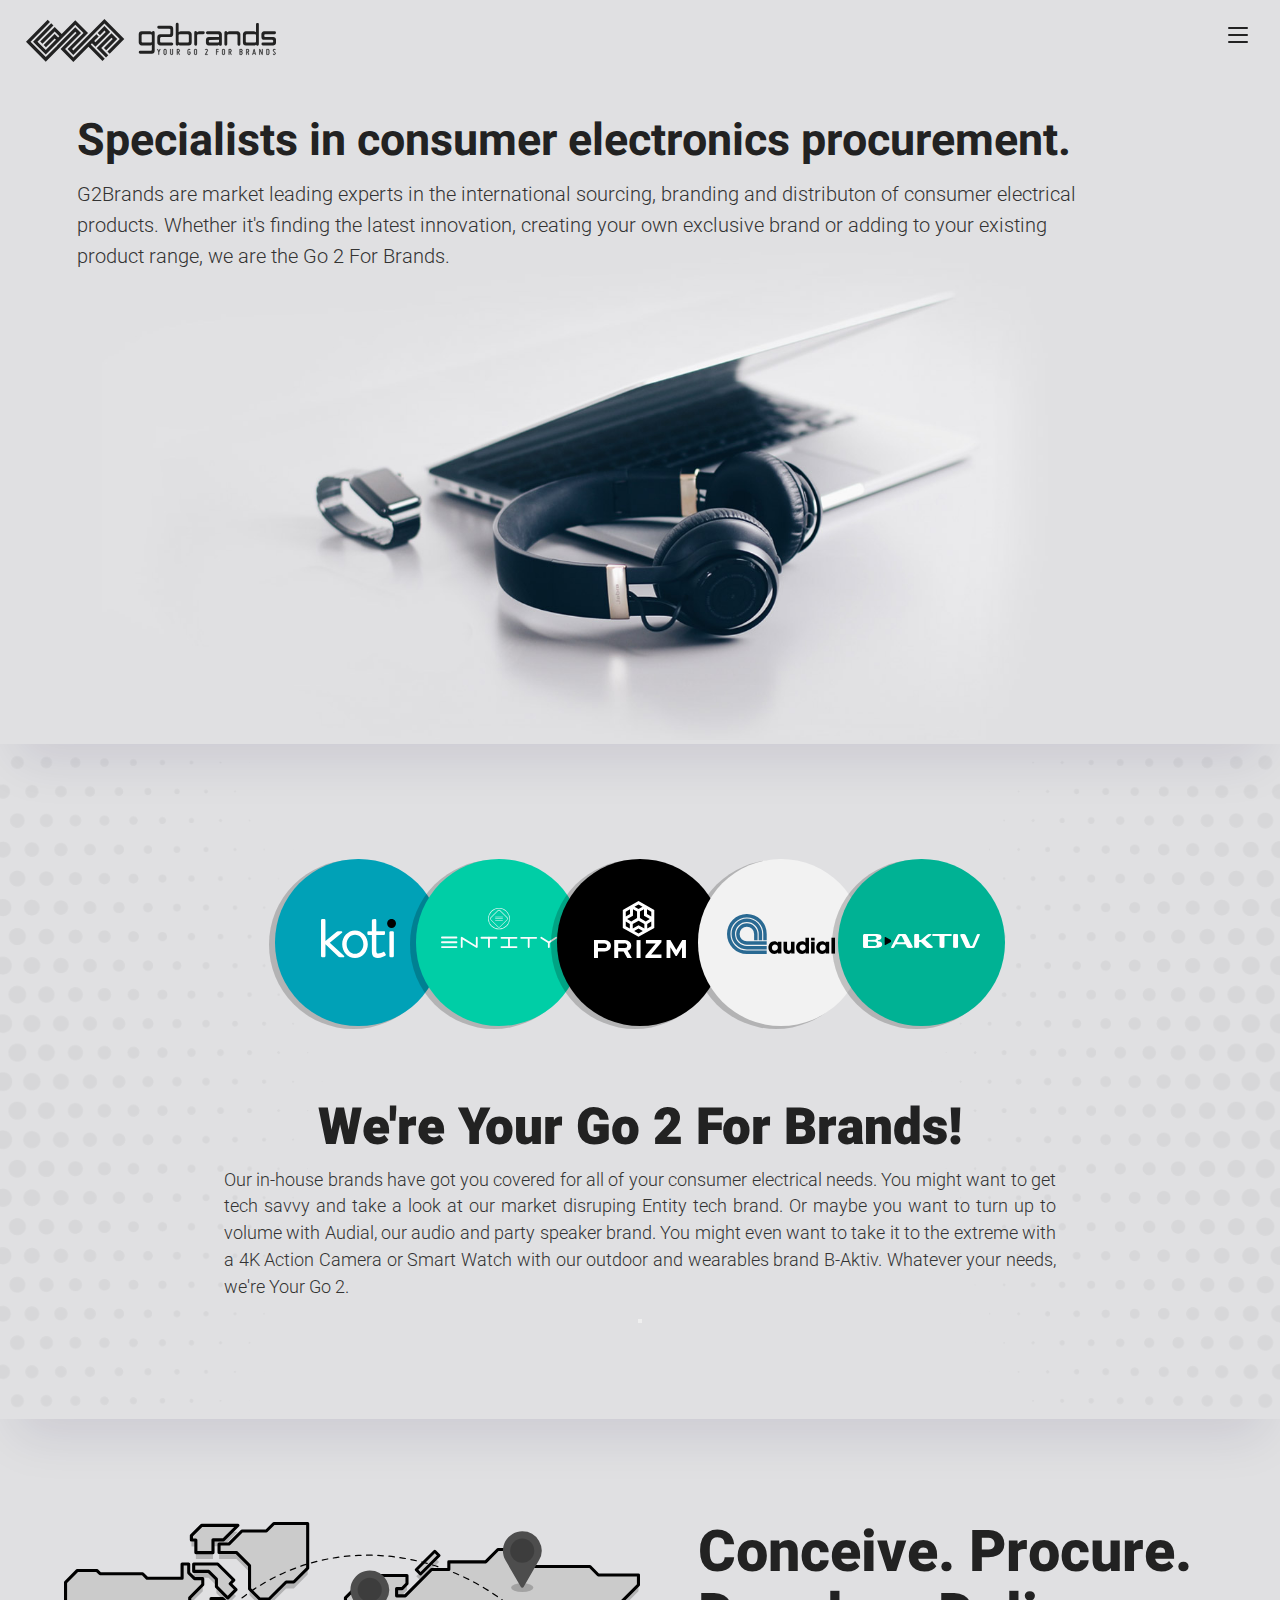
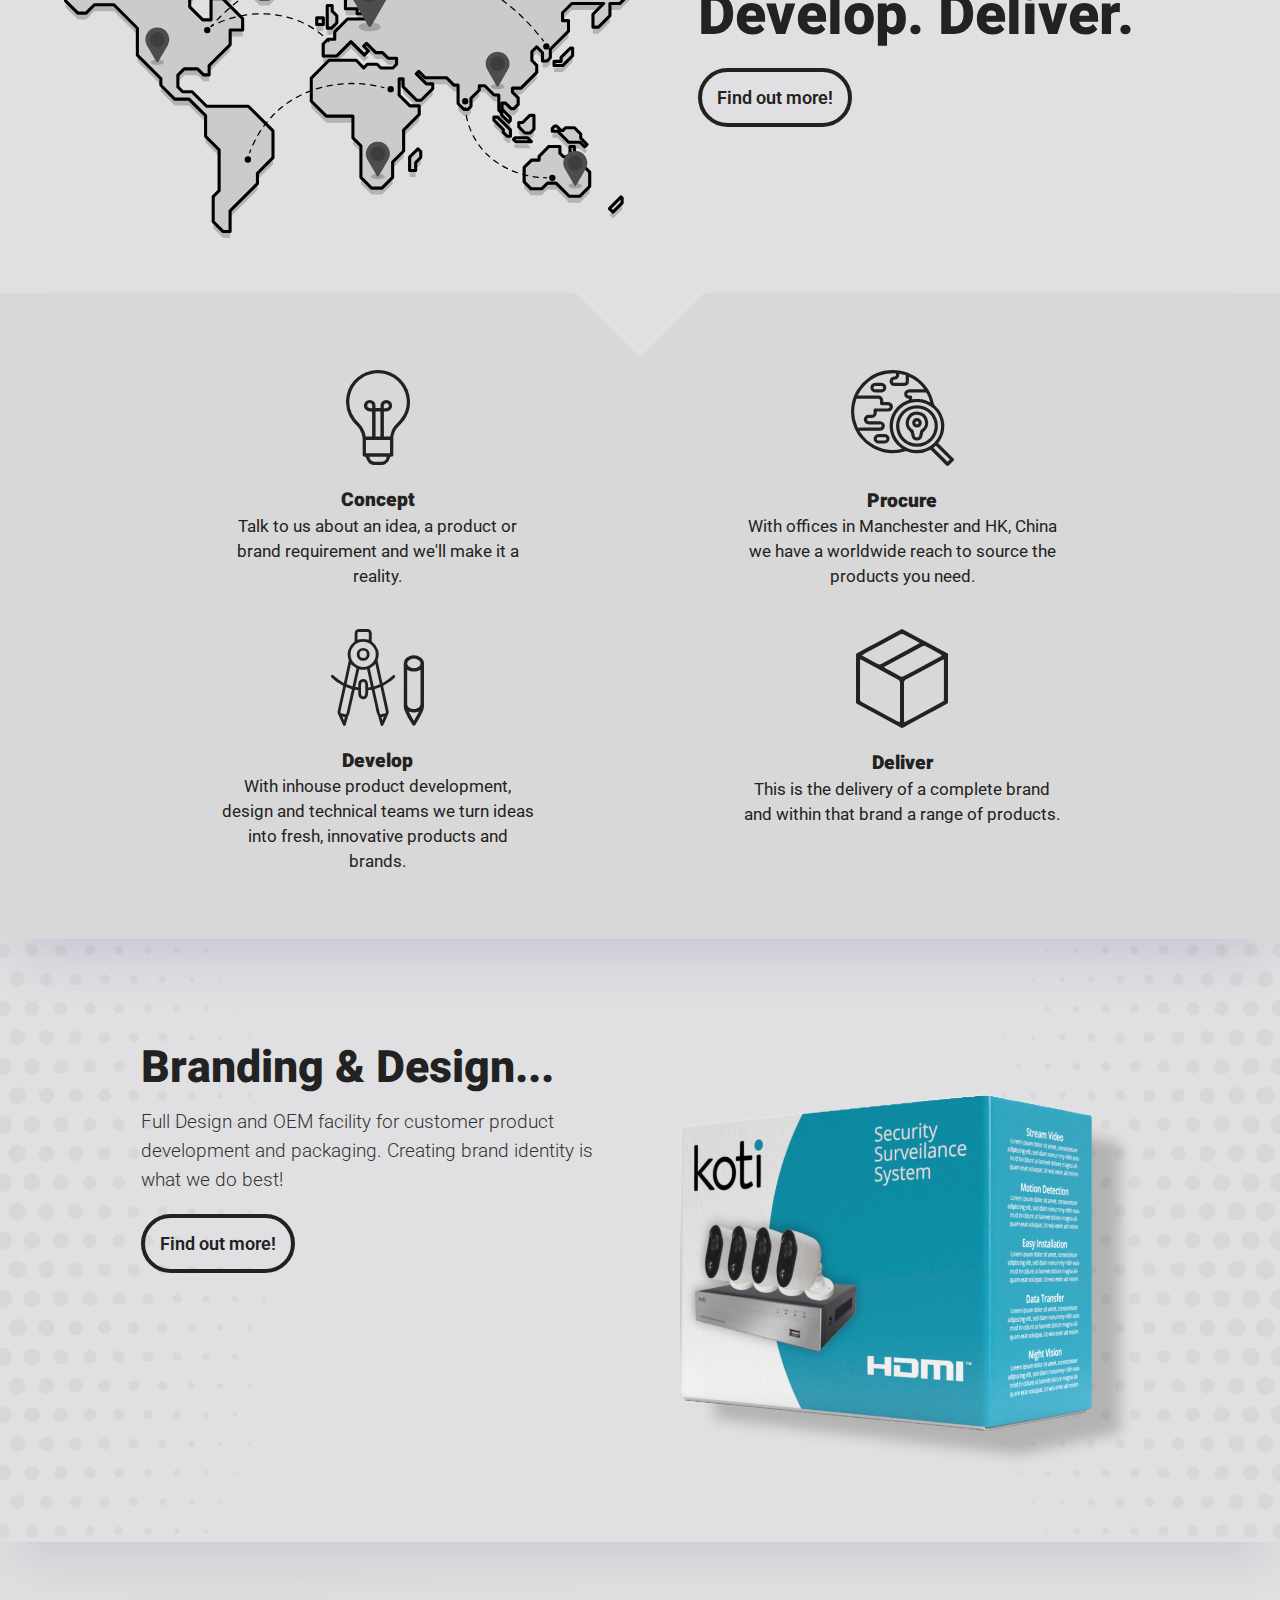
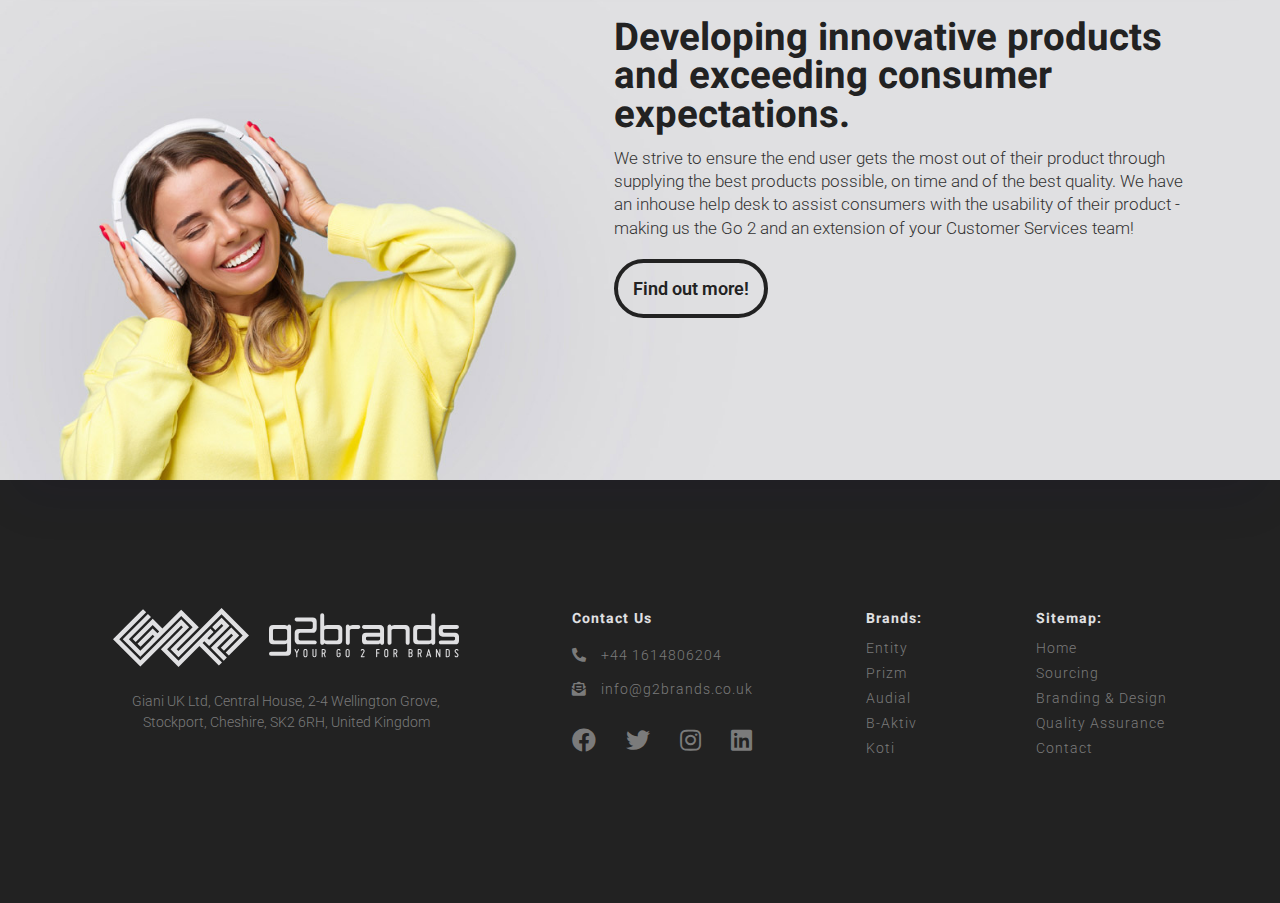
==== commit 7f5bcde5: "Add files via upload" ====
--- a/index.html
+++ b/index.html
@@ -53,16 +53,16 @@
                 <input type="checkbox" id="drop-1">
                 <ul>
                     <li><a href="entity.html">Entity</a></li>
-                    <li><a href="#">Audial</a></li>
-                    <li><a href="#">B-Aktiv</a></li>
-                    <li><a href="#">Prizm</a></li>
-                    <li class="sub-koti"><a href="#">Koti</a></li>
+                    <li><a href="audial.html">Audial</a></li>
+                    <li><a href="b-aktiv.html">B-Aktiv</a></li>
+                    <li><a href="prizm.html">Prizm</a></li>
+                    <li class="sub-koti"><a href="koti.html">Koti</a></li>
                 </ul>
             </li>
-            <li><a href="#">Sourcing</a></li>
-            <li><a href="#">Branding & Design</a></li>
-            <li><a href="#">Quality Assurance</a></li>
-            <li><a href="#">Contact</a></li>
+            <li><a href="sourcing.html">Sourcing</a></li>
+            <li><a href="branding-design.html">Branding & Design</a></li>
+            <li><a href="quality-assurance.html">Quality Assurance</a></li>
+            <li><a href="contact.html">Contact</a></li>
         </ul>
     </nav>
 
@@ -79,15 +79,15 @@
                 <input type="checkbox" id="drop-3">
                 <ul>
                     <li><a href="entity.html">Entity</a></li>
-                    <li><a href="#">Audial</a></li>
-                    <li><a href="#">B-Aktiv</a></li>
-                    <li><a href="#">Prizm</a></li>
-                    <li class="sub-koti"><a href="#">Koti</a></li>
+                    <li><a href="audial.html">Audial</a></li>
+                    <li><a href="b-aktiv.html">B-Aktiv</a></li>
+                    <li><a href="prizm.html">Prizm</a></li>
+                    <li class="sub-koti"><a href="koti.html">Koti</a></li>
                 </ul>
             </li>
-            <li><a href="#">Sourcing</a></li>
-            <li><a href="#">Branding & Design</a></li>
-            <li><a href="#">Quality Assurance</a></li>
+            <li><a href="sourcing.html">Sourcing</a></li>
+            <li><a href="branding-design.html">Branding & Design</a></li>
+            <li><a href="quality-assurance.html">Quality Assurance</a></li>
             <li><a href="#">Contact</a></li>
         </ul>
     </nav>
@@ -113,19 +113,19 @@
     <div class="brands section dots-bg">
         <h2>Get to know our brands...</h2>
         <div class="brand-links">
-            <a href="#" id="koti"><img src="assets/koti.svg" alt="">
+            <a href="koti.html" id="koti"><img src="assets/koti.svg" alt="">
                 <h5>Smart Home<br>Technology</h5>
             </a>
             <a href="entity.html" id="entity"><img src="assets/entity.svg" alt="">
                 <h5>Affordable Home<br>Computing</h5>
             </a>
-            <a href="#" id="prizm"><img src="assets/prizm.svg" alt="">
+            <a href="prizm.html" id="prizm"><img src="assets/prizm.svg" alt="">
                 <h5>High Spec<br>Computing</h5>
             </a>
-            <a href="#" id="audial"><img src="assets/audial.svg" alt="">
+            <a href="audial.html" id="audial"><img src="assets/audial.svg" alt="">
                 <h5>Audio & Home<br>Cinema</h5>
             </a>
-            <a href="#" id="b-aktiv"><img src="assets/b-aktiv.svg" alt="">
+            <a href="b-aktiv.html" id="b-aktiv"><img src="assets/b-aktiv.svg" alt="">
                 <h5>Wearable<br>Tech</h5>
             </a>
         </div>
@@ -239,19 +239,19 @@
             <h5>Brands:</h5>
             <ul>
                 <li><a href="entity.html">Entity</a></li>
-                <li><a href="#">Prizm</a></li>
-                <li><a href="#">Audial</a></li>
-                <li><a href="#">B-Aktiv</a></li>
-                <li><a href="#">Koti</a></li>
+                <li><a href="prizm.html">Prizm</a></li>
+                <li><a href="audial.html">Audial</a></li>
+                <li><a href="b-aktiv.html">B-Aktiv</a></li>
+                <li><a href="koti.html">Koti</a></li>
             </ul>
         </div>
         <div class="footer-nav">
             <h5>Sitemap:</h5>
             <ul>
                 <li><a href="index.html">Home</a></li>
-                <li><a href="#">Sourcing</a></li>
-                <li><a href="#">Branding & Design</a></li>
-                <li><a href="#">Quality Assurance</a></li>
+                <li><a href="sourcing.html">Sourcing</a></li>
+                <li><a href="branding-design.html">Branding & Design</a></li>
+                <li><a href="quality-assurance.html">Quality Assurance</a></li>
                 <li><a href="#">Contact</a></li>
             </ul>
         </div>
--- a/style.css
+++ b/style.css
@@ -632,7 +632,7 @@
   margin: 1vw 0 3vw 0;
 }
 
-/* Entity
+/* ENTITY ENTITY ENTITY ENTITY ENTITY  
 --------------------------------------------- */
 
 .entity-header {
@@ -656,77 +656,633 @@
   color: white;
   font-size: 2vw;
   font-weight: 300;
+  margin-top: 2vw;
 }
 
 /* ==================================== */
 
-.entity-rove-panel-1 {
-  width: 100%;
-  background: url(assets/entity-rove-14-inch-1.jpg) no-repeat;
-  background-size: 85% auto;
-  background-position: 25vw 4vw;
+.windows-panel-1 {
+  width: 100%;
+  /* background: url(assets/entity-rove-14-inch-1.jpg) no-repeat;
+  background-size: 90% auto;
+  background-position: 20vw 2vw; */
+  height: 39vw;
+  box-shadow: 0 2em 3em -1em rgba(15, 5, 68, 0.2);
+  margin: 5vw 0;
+  padding-bottom: 1vw;
+  padding-top: 8vw;
+}
+.windows-panel-1 .panel-1-container {
+  width: 25%;
+  float: right;
+  position: relative;
+  top: -7vw;
+  right: 17vw;
+ }
+ 
+.windows-panel-1 .panel-1-container h2 {
+  font-size: 2.5vw;
+  margin-bottom: 2vw;
+  font-weight: 900;
+  text-align: center;
+}
+
+.windows-panel-1 .panel-1-container .blurbs-box {
+  justify-content: space-between;
+  flex-direction: column;
+  }
+.windows-panel-1 .panel-1-container .blurbs-box .blurb {
+  display: flex;
+  flex-direction: column;
+  justify-content: center;
+  align-items: center;
+  width: 100%;
+}
+#windows {
+  /* border: #0278d5 solid 5px; */
+  border-radius: 30px;
+  height: 13vw;
+  margin: 0 0 2.5vw 0;
+}
+#windows p {
+  /* color: #0278d5; */
+}
+#office {
+  /* border: #db4017 solid 5px; */
+  border-radius: 30px;
+  height: 13vw;
+}
+#office p {
+  /* color: #db4017; */
+}
+.windows-panel-1 .panel-1-container .blurbs-box .blurb .txt p {
+  font-size: 1.3vw;
+  text-align: justify;
+  font-weight: 400;
+  line-height: 1.5;
+}
+.windows-panel-1 .panel-1-container .blurbs-box .blurb .logo {
+  width: 60%;
+  margin-bottom: 1vw;
+}
+#windows-panel-1-image {
+  position: relative;
+  top: -43vw;
+  left: -13vw;
+  width: 85%;
+}
+
+/* ==================================== */
+
+.windows-panel-2 {
+  background: url(assets/entity-laptop-front.png) no-repeat;
+  background-size: 70% auto;
+  background-position: 31vw -1vw;
   height: 45vw;
+  box-shadow: 0 2em 3em -1em rgba(15, 5, 68, 0.2);
+  margin: 5vw 0;
+  padding-bottom: 2vw;
+  padding-top: 2vw;
+}
+.windows-panel-2 .panel-2-container {
+  float: left;
+  display: flex;
+  flex-direction: column;
+  align-items: center;
+  position: relative;
+  top: 5vw;
+  width: 43%;
+  padding: 2vw 0 2vw 3vw;
+    /* background: #ececec; */
+ }
+ 
+.windows-panel-2 .blurbs-box {
+  float: right;
+  display: flex;
+  width: 100%;
+  justify-content: center;
+}
+.windows-panel-2 h2 {
+  font-size: 2.9vw;
+  font-weight: 900;
+}
+.windows-panel-2 h3 {
+  font-size: 1.6vw;
+}
+.windows-panel-2 .blurbs-box .blurb {
+  width: 11vw;
+  margin: 1vw 1vw;
+}
+.windows-panel-2 .blurbs-box .blurb .txt ul {
+  list-style: none;
+  font-size: 1.3vw;
+  font-weight: 500;
+  margin-top: 1vw;
+  padding-left: 0.5vw;
+}
+.windows-panel-2 .blurbs-box .blurb .txt ul li {
+  margin: 0.3vw 0;
+}
+
+/* ==================================== */
+
+.android-panel-1 {
+  background: url(assets/tablet-left.png) no-repeat;
+  background-size: 60% auto;
+  background-position: -19vw -9vw;
+  height: 43vw;
   box-shadow: 0 2em 3em -1em rgba(15, 5, 68, 0.2);
   margin: 5vw 0;
   padding-bottom: 3vw;
   padding-top: 1vw;
-}
-.entity-rove-panel-1 h2 {
+
+}
+.android-panel-1 .panel-1-container {
+  width: 45%;
+  float: right;
+  position: relative;
+  width: 45%;
+  right: 11vw;
+  display: flex;
+  flex-direction: column;
+  justify-content: center;
+  top: 3vw;
+}
+.android-panel-1 .panel-1-container .blurb-box .blurb-1 p {
+  font-size: 1.4vw;
+  margin-top: 2vw;
+}
+.android-panel-1 .panel-1-container .blurb-box .blurb-1 img {
+  width: 80%;
+}
+.android-panel-1 .panel-1-container .blurb-box .blurb-2 {
+  display: flex;
+  align-items: center;
+  justify-content: flex-end;
+  margin-top: 2vw;
+  margin-right: 2vw;
+}
+.android-panel-1 .panel-1-container .blurb-box .blurb-2 h2 {
+  text-align: center;
+  font-weight: 900;
+  font-size: 3.5vw;
+  line-height: 1.2;
+}
+.android-panel-1 .panel-1-container .blurb-box .blurb-2 img {
+  width: 25%;
+  margin-left: 4vw;
+}
+/* ==================================== */
+
+.android-panel-2 {
+  background: url(assets/tablet-right.png) no-repeat;
+  background-size: 70% auto;
+  background-position: 37vw 1vw;
+  height: 42vw;
+  margin: 5vw 0;
+  padding-bottom: 5vw;
+  padding-top: 2vw;
+}
+.android-panel-2 .panel-2-container .blurb-box {
+  width: 30%;
+  position: relative;
+  left: 10vw;
+  top: 2vw;
+}
+.android-panel-2 .panel-2-container .blurb-box .blurb {
+  display: flex;
+  flex-direction: column;
+  align-items: center;
+}
+.android-panel-2 .panel-2-container .blurb-box .blurb h2 {
+  font-size: 2.5vw;
+  text-align: center;
+}
+.android-panel-2 .panel-2-container .blurb-box .blurb h3 {
+  text-align: center;
+  font-size: 1.6vw;
+}
+.android-panel-2 .panel-2-container .blurb-box .blurb img {
+  margin: 2vw 0 0 0;
+  width: 55%;
+  text-align: center;
+}
+.android-panel-2 .panel-2-container .blurb-box .blurb p {
+  font-size: 1.5vw;
+  text-align: center;
+  font-weight: 500;
+  margin: 0.3vw 0;
+}
+#mediatek {
+  margin-bottom: 1vw;
+}
+
+/* PRIZM PRIZM PRIZM PRIZM PRIZM
+--------------------------------------------- */
+
+.prizm-header {
+  background-image: url(assets/prizm-overlay.png);
+  background-repeat: no-repeat;
+  background-size: auto 100%;
+  background-position: center;
+  background-color: #000000;
+  display: flex;
+  flex-direction: row-reverse;
+  width: 100%;
+  margin-bottom: -1vw;
+  height: 33vw;
+  
+ }
+.prizm-header .image {
+  width: 60%;
+  position: relative;
+  top: -4vw;
+} 
+.prizm-header .image img {
+  width: 100%;
+}
+.prizm-header .text {
+  width: 50%;
+  position: relative;
+  left: 7vw;
+  top: -3vw;
+}
+.prizm-header .text p {
+  color: white;
+  font-size: 2.5vw;
+  margin-top: 1vw;
+}
+
+/* =================================================== */
+
+.prizm-aio-panel-1 {
+  display: flex;
+  width: 100%;
+  background: url(assets/prizm-bg-3.png) no-repeat;
+  background-position: right;
+  background-size: auto 100%;
+  justify-content: space-evenly;
+  padding-top: 10vw !important;
+ }
+ .prizm-aio-panel-1 #aio-image-1 {
+  width: 45%;
+  top: -5vw;
+  z-index: -100;
+  position: relative;
+  }
+.prizm-aio-panel-1 .blurb-box {
+  width: 45%;
+  position: relative;
+  right: 9vw;
+  top: 0vw;
+}
+.prizm-aio-panel-1 .blurb-box h2 {
+  font-size: 3.5vw;
+  line-height: 1.3;
+  font-weight: 800;
+  text-align: center;
+}
+.prizm-aio-panel-1 .blurb-box .icon-box {
+  display: flex;
+  justify-content: center;
+  align-items: flex-end;
+  margin: 3vw 0;
+}
+.prizm-aio-panel-1 .blurb-box .icon-box .icon {
+  display: flex;
+  flex-direction: column;
+  width: 9vw;
+  align-items: center;
+}
+.prizm-aio-panel-1 .blurb-box .icon-box .icon h5 {
+  font-size: 1.2vw;
+  line-height: 2vw;
+}
+.prizm-aio-panel-1 .blurb-box .icon-box .icon p {
+  font-weight: 500;
+  text-align: center;
+}
+#cpu {
+  height: 2.4vw;
+}
+#ram {
+  height: 2vw;
+ }
+#storage {
+ height: 2.3vw;
+}
+#screen {
+  width: 3vw;
+ } 
+ .prizm-aio-panel-1 .blurb-box .logos {
+   display: flex;
+   justify-content: center;
+ }
+#intel-aio {
+  height: 2.9vw;
+  margin-right: 4vw;
+ }
+ #windows-aio {
+  height: 3vw;
+ }
+ 
+ 
+
+/* =================================================== */
+
+.prizm-aio-panel-2 {
+  background: url(assets/prizm-bg-2.png) no-repeat;
+  background-size: cover;
+  display: flex;
+  justify-content: space-evenly;
+  padding-bottom: 6vw;
+}
+.prizm-aio-panel-2 .text {
+  width: 50%;
+  position: relative;
+  left: 7vw;
+  top: 4vw;
+}
+.prizm-aio-panel-2 .text p {
+  font-size: 2.5vw;
+}
+.prizm-aio-panel-2 .text img {
+  width: 75%;
+}
+.prizm-aio-panel-2 .image {
+  position: relative;
+  right: 4vw;
+  width: 35%;
+  float: right;
+}
+
+/* =================================================== */
+
+.prizm-laptop-panel-1 {
+  display: flex;
+  justify-content: center;
+  align-items: center;
+  width: 100%;
+  background: url(assets/prizm-bg-3.png) no-repeat, 
+  url(assets/prizm-laptop-2.jpg) no-repeat;
+  background-position: right, -2vw 8vw;
+  background-size: auto 100%, 55% auto;
+  justify-content: space-evenly;
+  position: relative;
+  z-index: -200;
+  height: 45vw;
+  padding-top: 16vw !important;
+ }
+ .prizm-laptop-panel-1 #laptop-image-1 {
+  
+  }
+.prizm-laptop-panel-1 .blurb-box {
+  width: 65%;
+  position: relative;
+  top: -16vw;
+  left: 13vw;
+}
+.prizm-laptop-panel-1 .blurb-box h2 {
+  font-size: 3.5vw;
+  line-height: 1.3;
+  font-weight: 800;
+  text-align: center;
+}
+.prizm-laptop-panel-1 .blurb-box .icon-box {
+  display: flex;
+  justify-content: center;
+  align-items: flex-end;
+  margin: 2vw 0;
+}
+.prizm-laptop-panel-1 .blurb-box .icon-box .icon {
+  display: flex;
+  flex-direction: column;
+  width: 12vw;
+  align-items: center;
+}
+.prizm-laptop-panel-1 .blurb-box .icon-box .icon h5 {
+  font-size: 1.2vw;
+  line-height: 2vw;
+}
+.prizm-laptop-panel-1 .blurb-box .icon-box .icon p {
+  font-weight: 500;
+  text-align: center;
+}
+#cpu {
+  height: 2.4vw;
+}
+#ram {
+  height: 2vw;
+ }
+#storage {
+ height: 2.3vw;
+}
+#screen {
+  width: 3vw;
+ }
+#fingerprint {
+  height: 2.4vw;
+ }
+
+.prizm-laptop-panel-1 .blurb-box .logos {
+  display: flex;
+  justify-content: center;
+ }
+#intel-laptop {
+  height: 2.9vw;
+  margin-right: 4vw;
+ }
+#windows-laptop {
+  height: 3vw;
+ }
+
+
+/* =================================================== */
+
+.prizm-laptop-panel-2 {
+  background: url(assets/prizm-bg-2.png) no-repeat;
+  background-size: cover;
+  display: flex;
+  flex-direction: column;
+  align-items: center;
+  width: 60%;
+  margin: auto;
+  padding-bottom: 6vw !important;
+}
+.prizm-laptop-panel-2 .text {
+  text-align: center;
+  font-size: 2vw;
+  margin-top: 1vw;
+}
+.prizm-laptop-panel-2 .text img {
+  width: 60%;
+  margin-bottom: 1vw;
+}
+.prizm-laptop-panel-2 img {
+  margin: auto;
+  width: 80%;
+  display: block;
+} 
+
+
+/* AUDIAL AUDIAL AUDIAL AUDIAL AUDIAL
+--------------------------------------------- */
+
+.audial-header {
+  width: 100%;
+  background: url(assets/audial-bg-header.png) no-repeat, url(assets/audial-banner.jpg) no-repeat;
+  background-size: auto 100%, cover;
+  background-position: right, 0vw -2vw;
+  height: 37vw;
+}
+.audial-header .text-box {
+  width: 36%;
+  position: absolute;
+  right: 9vw;
+  top: 16vw;
+}
+.audial-header .text-box img {
+  width: 75%;
+}
+.audial-header .text-box p {
+  font-size: 1.4vw;
+  margin-top: 1vw;
+  color: #7b7b7b;
+  padding-left: 2vw;
+}
+
+
+/* =================================================== */
+
+.audial-anc-panel {
+  width: 100%;
+  background: url(assets/audial-bg-l.png) no-repeat;
+  background-size: auto 100%;
+  background-position: left;
+  display: flex;
+  justify-content: space-evenly;
+  position: relative;
+  z-index: 50;
+}
+.audial-anc-panel .blurb-box {
+  width: 40%;
+  position: relative;
+  left: 4vw;
+}
+.audial-anc-panel .blurb-box h2 {
   font-size: 4vw;
-  margin-left: 8.5vw;
-  margin-bottom: 2vw;
-}
-.entity-rove-panel-1 .blurbs-box {
+  line-height: 1;
+}
+.audial-anc-panel .blurb-box p {
+  font-size: 1.2vw;
+  line-height: 1.4;
+  margin: 2vw 0;
+}
+.audial-anc-panel .blurb-box .icon-box {
+  display: flex;
+  justify-content: space-between;
+  text-align: center;
+}
+.audial-anc-panel .blurb-box .icon-box .icon {
+  width: 20%;
+}
+.audial-anc-panel .blurb-box .icon-box .icon img {
+  width: 75%;
+}
+.audial-anc-panel .blurb-box .icon-box .icon h5 {
+  font-size: 1.2vw;
+  margin: 1vw 0 0.5vw 0;
+}
+.audial-anc-panel .blurb-box .icon-box .icon p {
+  font-size: 1vw;
+  font-weight: 500;
+  margin: 0;
+}
+.audial-anc-panel .images {
+  width: 45%;
+  top: -6vw;
+  position: relative;
+}
+.audial-anc-panel .images #anc-cf-image {
+  width: 60%;
+  display: block;
+  margin: auto;
+  height: 42vw;
+}
+.audial-anc-panel .images #anc-cf-image img {
+  position: absolute;
+  left: 0;
+  width: 100%;
+  transition: opacity 0.3s ease-in-out;
+}
+.audial-anc-panel .images #anc-cf-image img.top:hover {
+  opacity: 0;
+}
+
+/* =================================================== */
+
+.audial-earbuds-panel {
+  width: 100%;
+  background: url(assets/audial-bg-r.png) no-repeat;
+  background-size: auto 100%;
+  background-position: right;
   display: flex;
   justify-content: space-evenly;
-  align-items: center;
-  width: 50%;
-  margin-left: 2vw;
-  }
-.entity-rove-panel-1 .blurbs-box .horizontal-blurb {
-  display: flex;
-  flex-direction: column;
-  justify-content: flex-start;
-  margin-left: 4vw;
-  align-items: center;
-  margin-bottom: 5vw;
-}
-.entity-rove-panel-1 .blurbs-box .horizontal-blurb .txt p {
-  font-size: 1.1vw;
-  text-align: justify;
-}
-.entity-rove-panel-1 .blurbs-box .horizontal-blurb .logo {
-  width: 11vw;
-  margin-bottom: 1vw;
-}
-.entity-panel-2 {
-  background: url(assets/entity-front-100.jpg) no-repeat;
-  background-size: 85% auto;
-  background-position: -12vw -4vw;
-  height: 45vw;
-  box-shadow: 0 2em 3em -1em rgba(15, 5, 68, 0.2);
-  margin: 5vw 0;
-  padding-bottom: 3vw;
-  padding-top: 1vw;
-}
-.entity-panel-2 .blurbs-box {
-  float: right;
-  margin: 0 5vw 0 0;
-}
-.entity-panel-2 h2 {
-  font-size: 3vw;
-  margin-left: 57.5vw;
-}
-.entity-panel-2 .blurbs-box .horizontal-blurb .txt ul {
-  list-style: none;
-}
-#amd {
-  width: 16vw;
-}
-
-
-
-/* Media Queries
+  flex-direction: row-reverse;
+  height: 40vw;
+}
+.audial-earbuds-panel .blurb-box {
+  width: 40%;
+  position: relative;
+  right: 3vw;
+}
+.audial-earbuds-panel .blurb-box h2 {
+  font-size: 4vw;
+  line-height: 1;
+}
+.audial-earbuds-panel .blurb-box p {
+  font-size: 1.2vw;
+  line-height: 1.4;
+  margin: 2vw 0;
+}
+.audial-earbuds-panel .blurb-box .icon-box {
+  display: flex;
+  justify-content: space-between;
+  text-align: center;
+}
+.audial-earbuds-panel .blurb-box .icon-box .icon {
+  width: 20%;
+}
+.audial-earbuds-panel .blurb-box .icon-box .icon img {
+  width: 60%;
+}
+.audial-earbuds-panel .blurb-box .icon-box .icon h5 {
+  font-size: 1.2vw;
+  margin: 1vw 0 0.5vw 0;
+}
+.audial-earbuds-panel .blurb-box .icon-box .icon p {
+  font-size: 1vw;
+  font-weight: 500;
+  margin: 0;
+}
+.audial-earbuds-panel #earbuds-cf-image {
+  width: 45%;
+  display: block;
+  position: relative;
+  top: -6vw;
+  right: 4vw;
+}
+.audial-earbuds-panel #earbuds-cf-image img {
+  position: absolute;
+  left: 0;
+  width: 100%;
+  transition: opacity 0.3s ease-in-out;
+}
+.audial-earbuds-panel #earbuds-cf-image img.top:hover {
+  opacity: 0;
+}
+
+/* MEDIA QUERIES MEDIA QUERIES MEDIA QUERIES
 --------------------------------------------- */
 @media all and (max-width : 1550px) {
   
